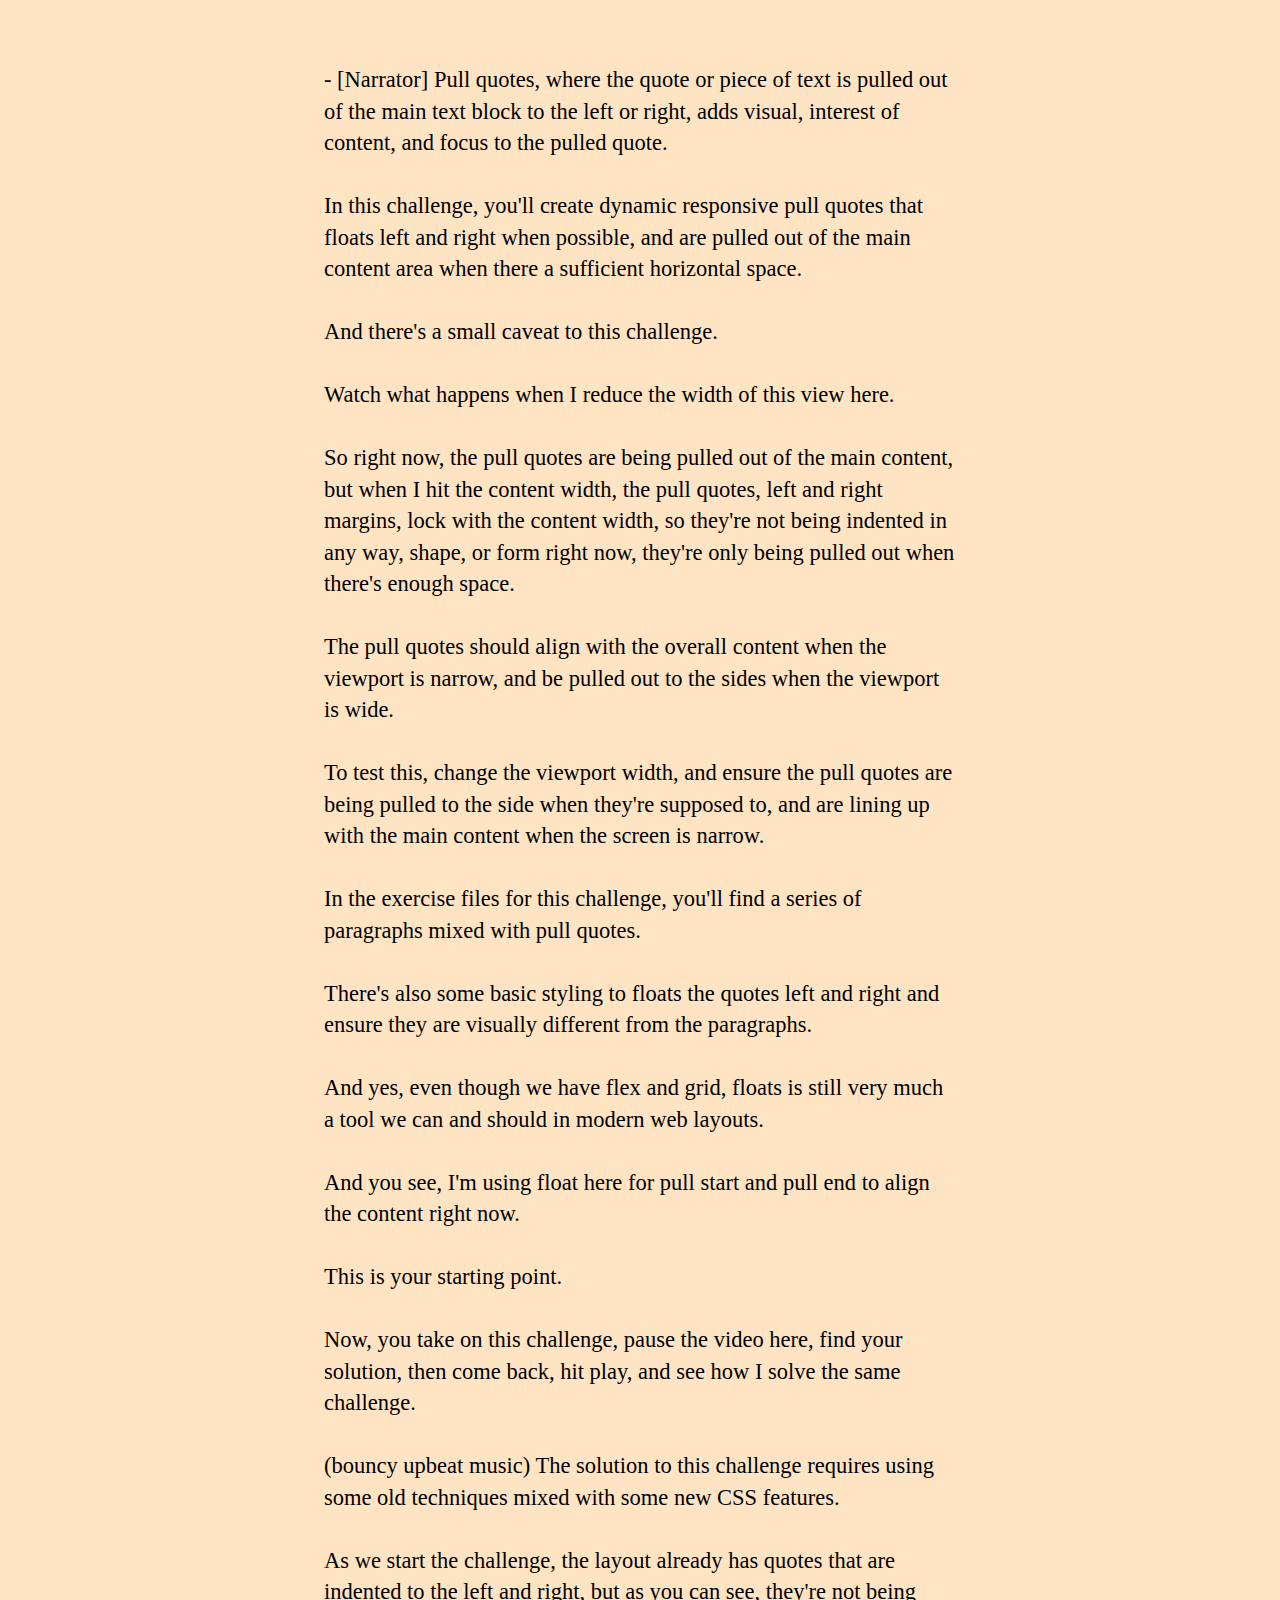
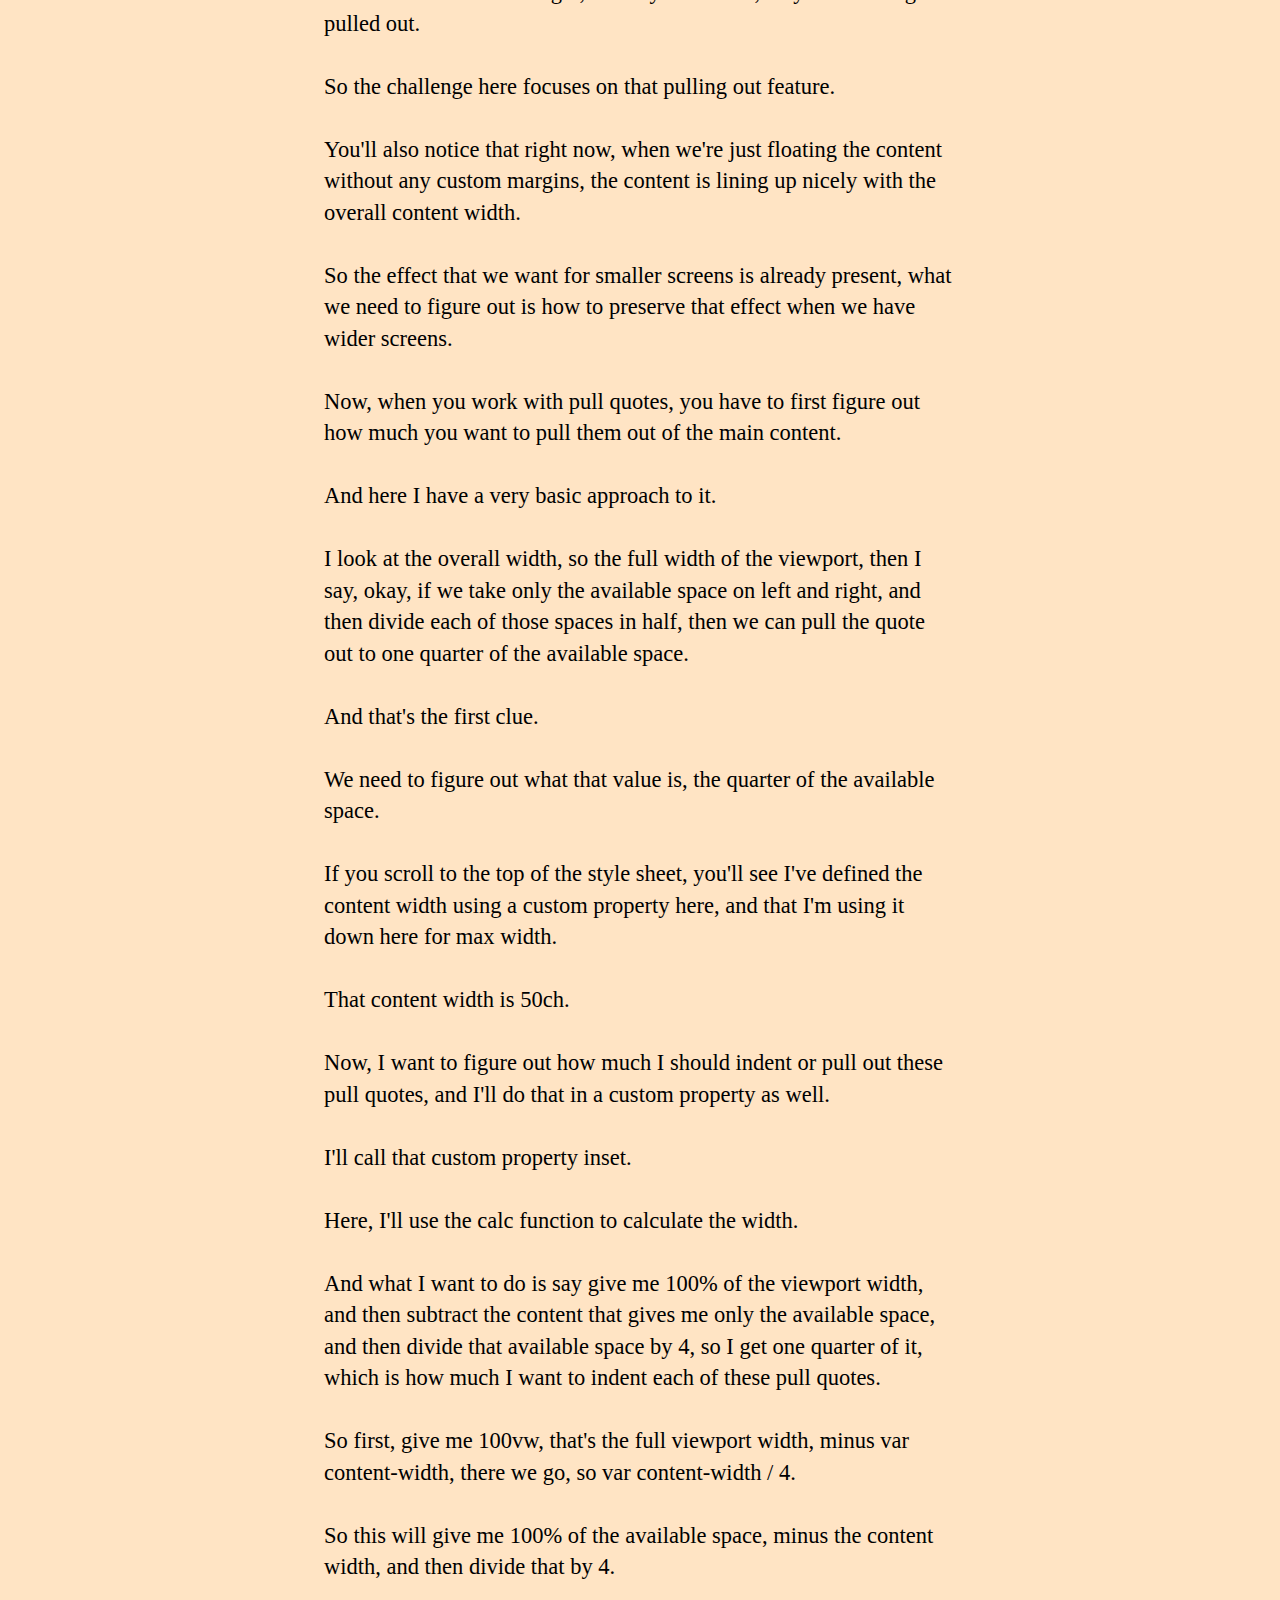
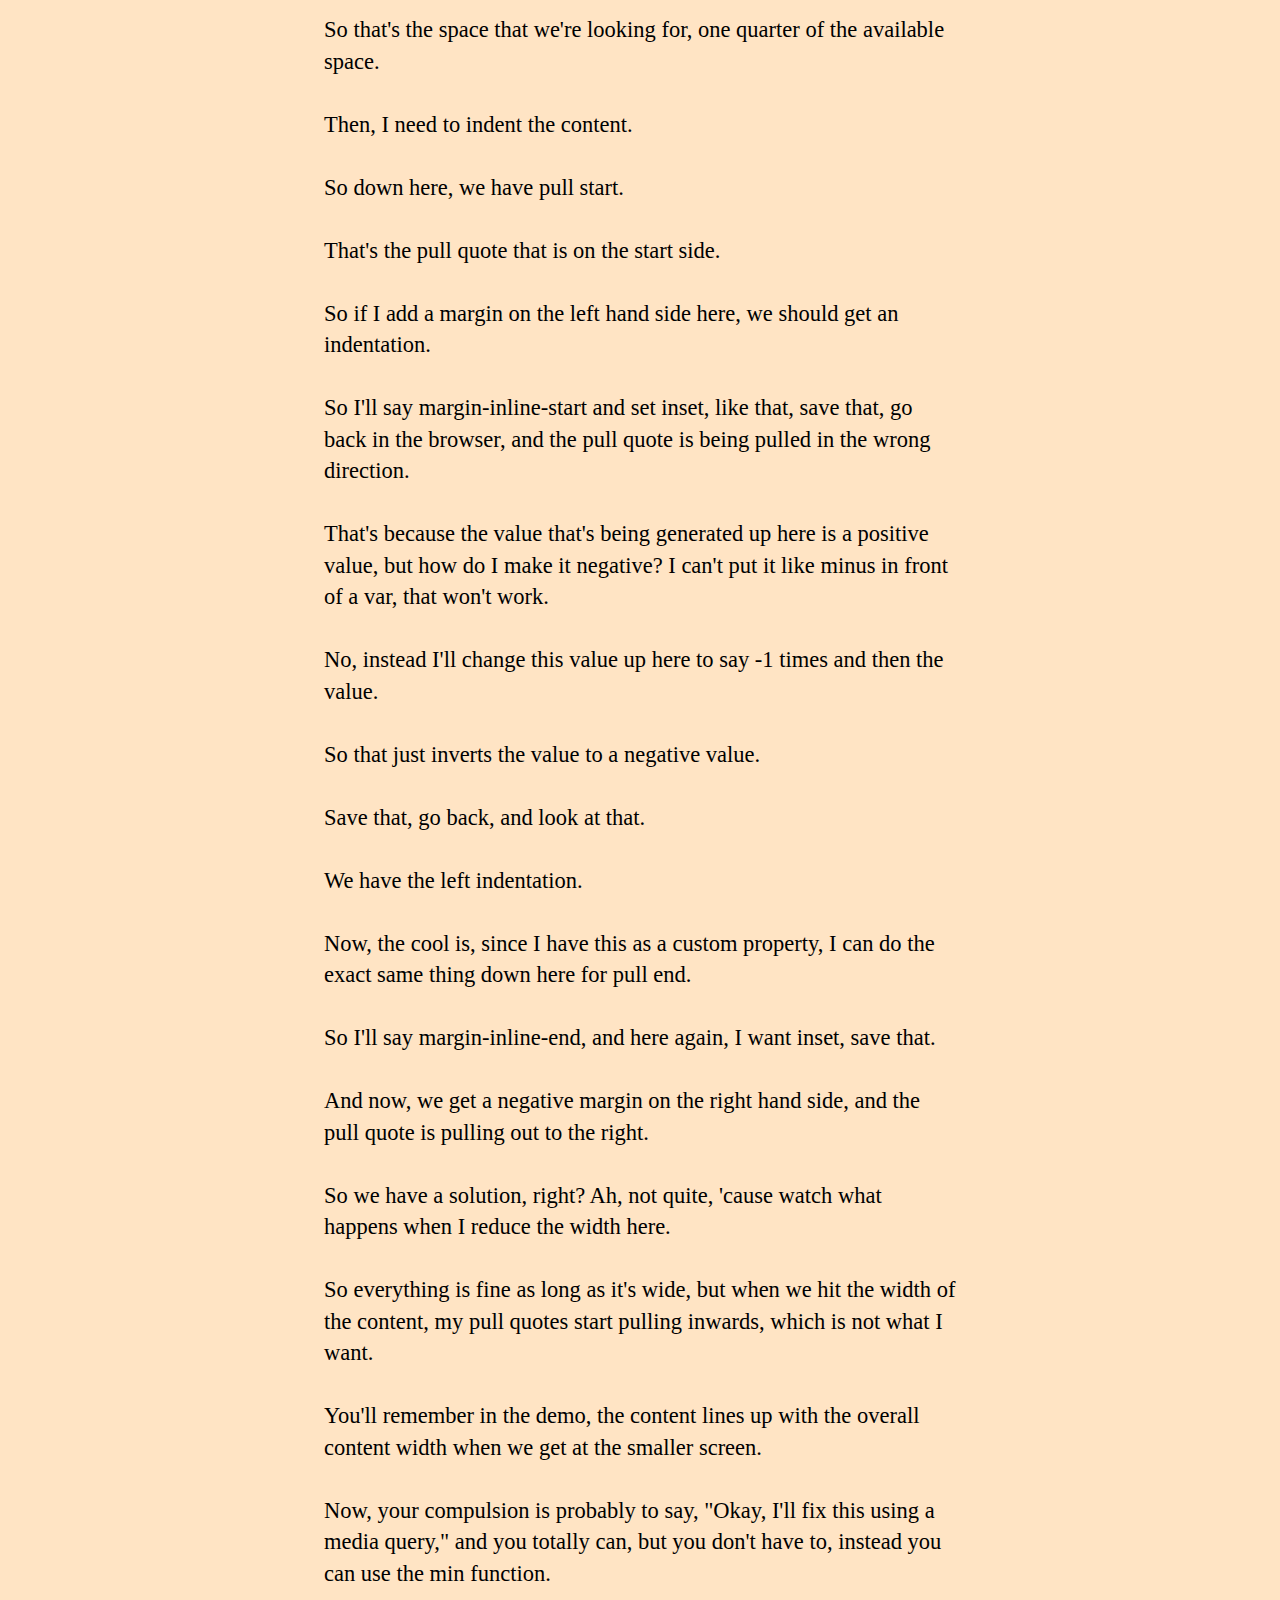
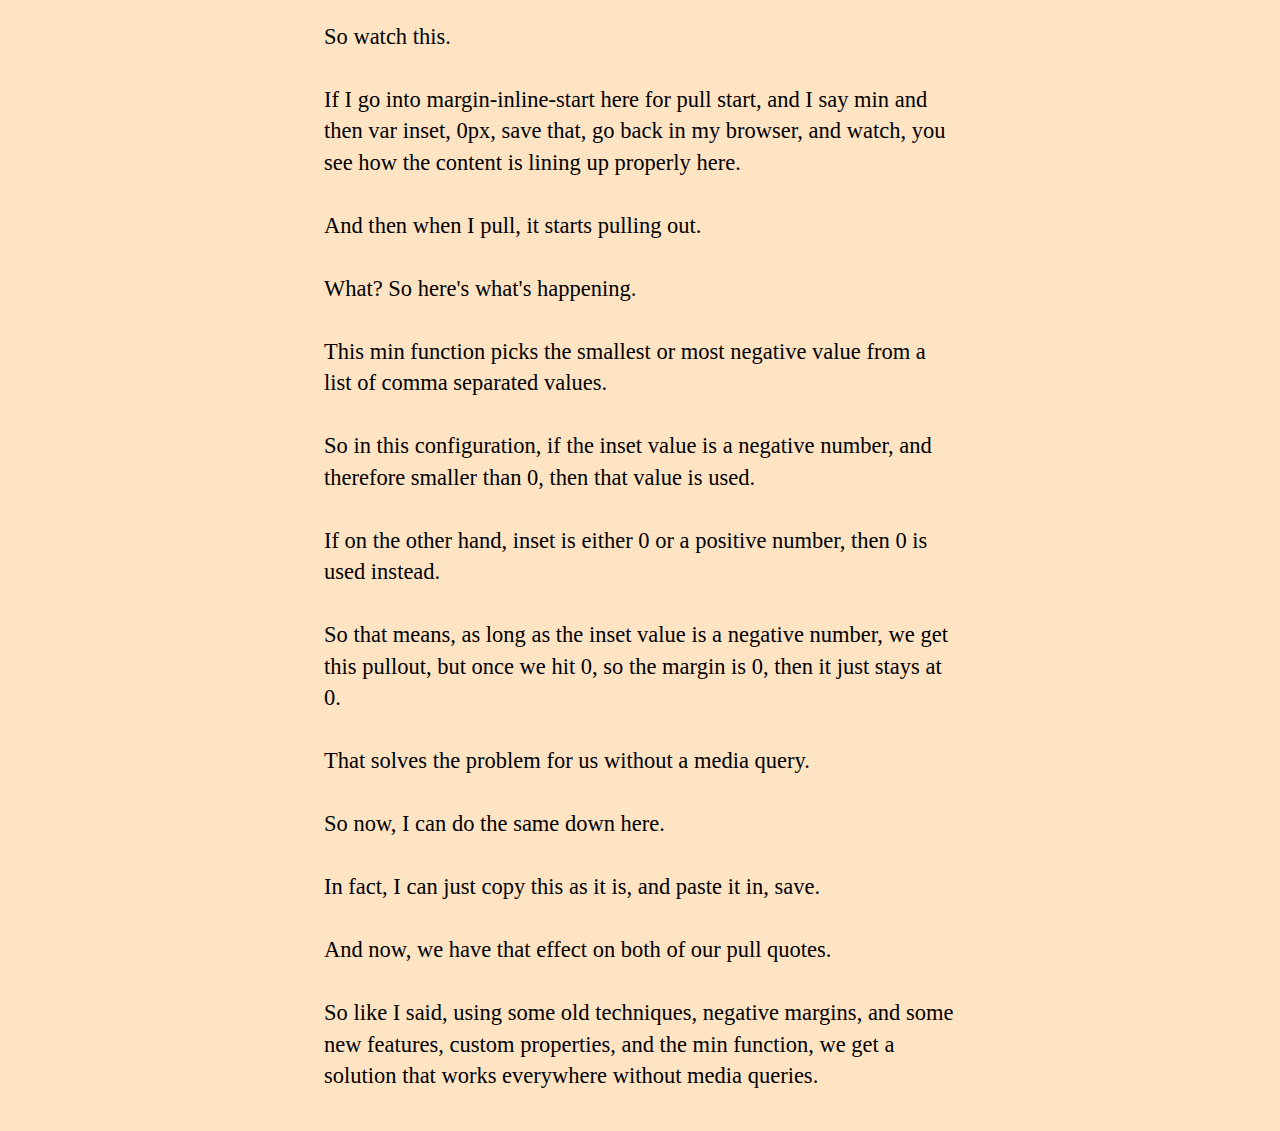
==== narrator.html @ 1b30d7eb "Pull quotes" ====
<!DOCTYPE html>
<html lang="en">

<head>
  <meta charset="UTF-8">
  <meta http-equiv="X-UA-Compatible" content="IE=edge">
  <meta name="viewport" content="width=device-width, initial-scale=1.0">
  <title>Narrator</title>
  <style type="text/css">
    html {
      font-size: 18px;
      background-color: bisque;
    }

    body {
      margin-top: 5%;
    }

    .main {
      max-width: 50%;
      margin: 0 auto;
    }

    .readable {
      font-size: 1.25rem;
      line-height: 1.75rem;
    }
  </style>
</head>

<body>
  <div class="main readable" id="narrator">
    - [Narrator] Pull quotes, where the quote or piece of text is pulled out of the main text block to the left or
    right,
    adds visual, interest of content, and focus to the pulled quote. In this challenge, you'll create dynamic responsive
    pull quotes that floats left and right when possible, and are pulled out of the main content area when there a
    sufficient horizontal space. And there's a small caveat to this challenge. Watch what happens when I reduce the
    width of
    this view here. So right now, the pull quotes are being pulled out of the main content, but when I hit the content
    width, the pull quotes, left and right margins, lock with the content width, so they're not being indented in any
    way,
    shape, or form right now, they're only being pulled out when there's enough space. The pull quotes should align with
    the
    overall content when the viewport is narrow, and be pulled out to the sides when the viewport is wide. To test this,
    change the viewport width, and ensure the pull quotes are being pulled to the side when they're supposed to, and are
    lining up with the main content when the screen is narrow. In the exercise files for this challenge, you'll find a
    series of paragraphs mixed with pull quotes. There's also some basic styling to floats the quotes left and right and
    ensure they are visually different from the paragraphs. And yes, even though we have flex and grid, floats is still
    very
    much a tool we can and should in modern web layouts. And you see, I'm using float here for pull start and pull end
    to
    align the content right now. This is your starting point. Now, you take on this challenge, pause the video here,
    find
    your solution, then come back, hit play, and see how I solve the same challenge. (bouncy upbeat music) The solution
    to
    this challenge requires using some old techniques mixed with some new CSS features. As we start the challenge, the
    layout already has quotes that are indented to the left and right, but as you can see, they're not being pulled out.
    So
    the challenge here focuses on that pulling out feature. You'll also notice that right now, when we're just floating
    the
    content without any custom margins, the content is lining up nicely with the overall content width. So the effect
    that
    we want for smaller screens is already present, what we need to figure out is how to preserve that effect when we
    have
    wider screens. Now, when you work with pull quotes, you have to first figure out how much you want to pull them out
    of
    the main content. And here I have a very basic approach to it. I look at the overall width, so the full width of the
    viewport, then I say, okay, if we take only the available space on left and right, and then divide each of those
    spaces
    in half, then we can pull the quote out to one quarter of the available space. And that's the first clue. We need to
    figure out what that value is, the quarter of the available space. If you scroll to the top of the style sheet,
    you'll
    see I've defined the content width using a custom property here, and that I'm using it down here for max width. That
    content width is 50ch. Now, I want to figure out how much I should indent or pull out these pull quotes, and I'll do
    that in a custom property as well. I'll call that custom property inset. Here, I'll use the calc function to
    calculate
    the width. And what I want to do is say give me 100% of the viewport width, and then subtract the content that gives
    me
    only the available space, and then divide that available space by 4, so I get one quarter of it, which is how much I
    want to indent each of these pull quotes. So first, give me 100vw, that's the full viewport width, minus var
    content-width, there we go, so var content-width / 4. So this will give me 100% of the available space, minus the
    content width, and then divide that by 4. So that's the space that we're looking for, one quarter of the available
    space. Then, I need to indent the content. So down here, we have pull start. That's the pull quote that is on the
    start
    side. So if I add a margin on the left hand side here, we should get an indentation. So I'll say margin-inline-start
    and
    set inset, like that, save that, go back in the browser, and the pull quote is being pulled in the wrong direction.
    That's because the value that's being generated up here is a positive value, but how do I make it negative? I can't
    put
    it like minus in front of a var, that won't work. No, instead I'll change this value up here to say -1 times and
    then
    the value. So that just inverts the value to a negative value. Save that, go back, and look at that. We have the
    left
    indentation. Now, the cool is, since I have this as a custom property, I can do the exact same thing down here for
    pull
    end. So I'll say margin-inline-end, and here again, I want inset, save that. And now, we get a negative margin on
    the
    right hand side, and the pull quote is pulling out to the right. So we have a solution, right? Ah, not quite, 'cause
    watch what happens when I reduce the width here. So everything is fine as long as it's wide, but when we hit the
    width
    of the content, my pull quotes start pulling inwards, which is not what I want. You'll remember in the demo, the
    content
    lines up with the overall content width when we get at the smaller screen. Now, your compulsion is probably to say,
    "Okay, I'll fix this using a media query," and you totally can, but you don't have to, instead you can use the min
    function. So watch this. If I go into margin-inline-start here for pull start, and I say min and then var inset,
    0px,
    save that, go back in my browser, and watch, you see how the content is lining up properly here. And then when I
    pull,
    it starts pulling out. What? So here's what's happening. This min function picks the smallest or most negative value
    from a list of comma separated values. So in this configuration, if the inset value is a negative number, and
    therefore
    smaller than 0, then that value is used. If on the other hand, inset is either 0 or a positive number, then 0 is
    used
    instead. So that means, as long as the inset value is a negative number, we get this pullout, but once we hit 0, so
    the
    margin is 0, then it just stays at 0. That solves the problem for us without a media query. So now, I can do the
    same
    down here. In fact, I can just copy this as it is, and paste it in, save. And now, we have that effect on both of
    our
    pull quotes. So like I said, using some old techniques, negative margins, and some new features, custom properties,
    and
    the min function, we get a solution that works everywhere without media queries.
  </div>

  <script type="text/javascript">
    window.addEventListener('load', function () {
      const fullStopRegex = /\./g;
      const narrator = document.getElementById('narrator');
      narrator.innerHTML = narrator.innerHTML.replace(fullStopRegex, '.<br /><br />');
    });

  </script>
</body>

</html>
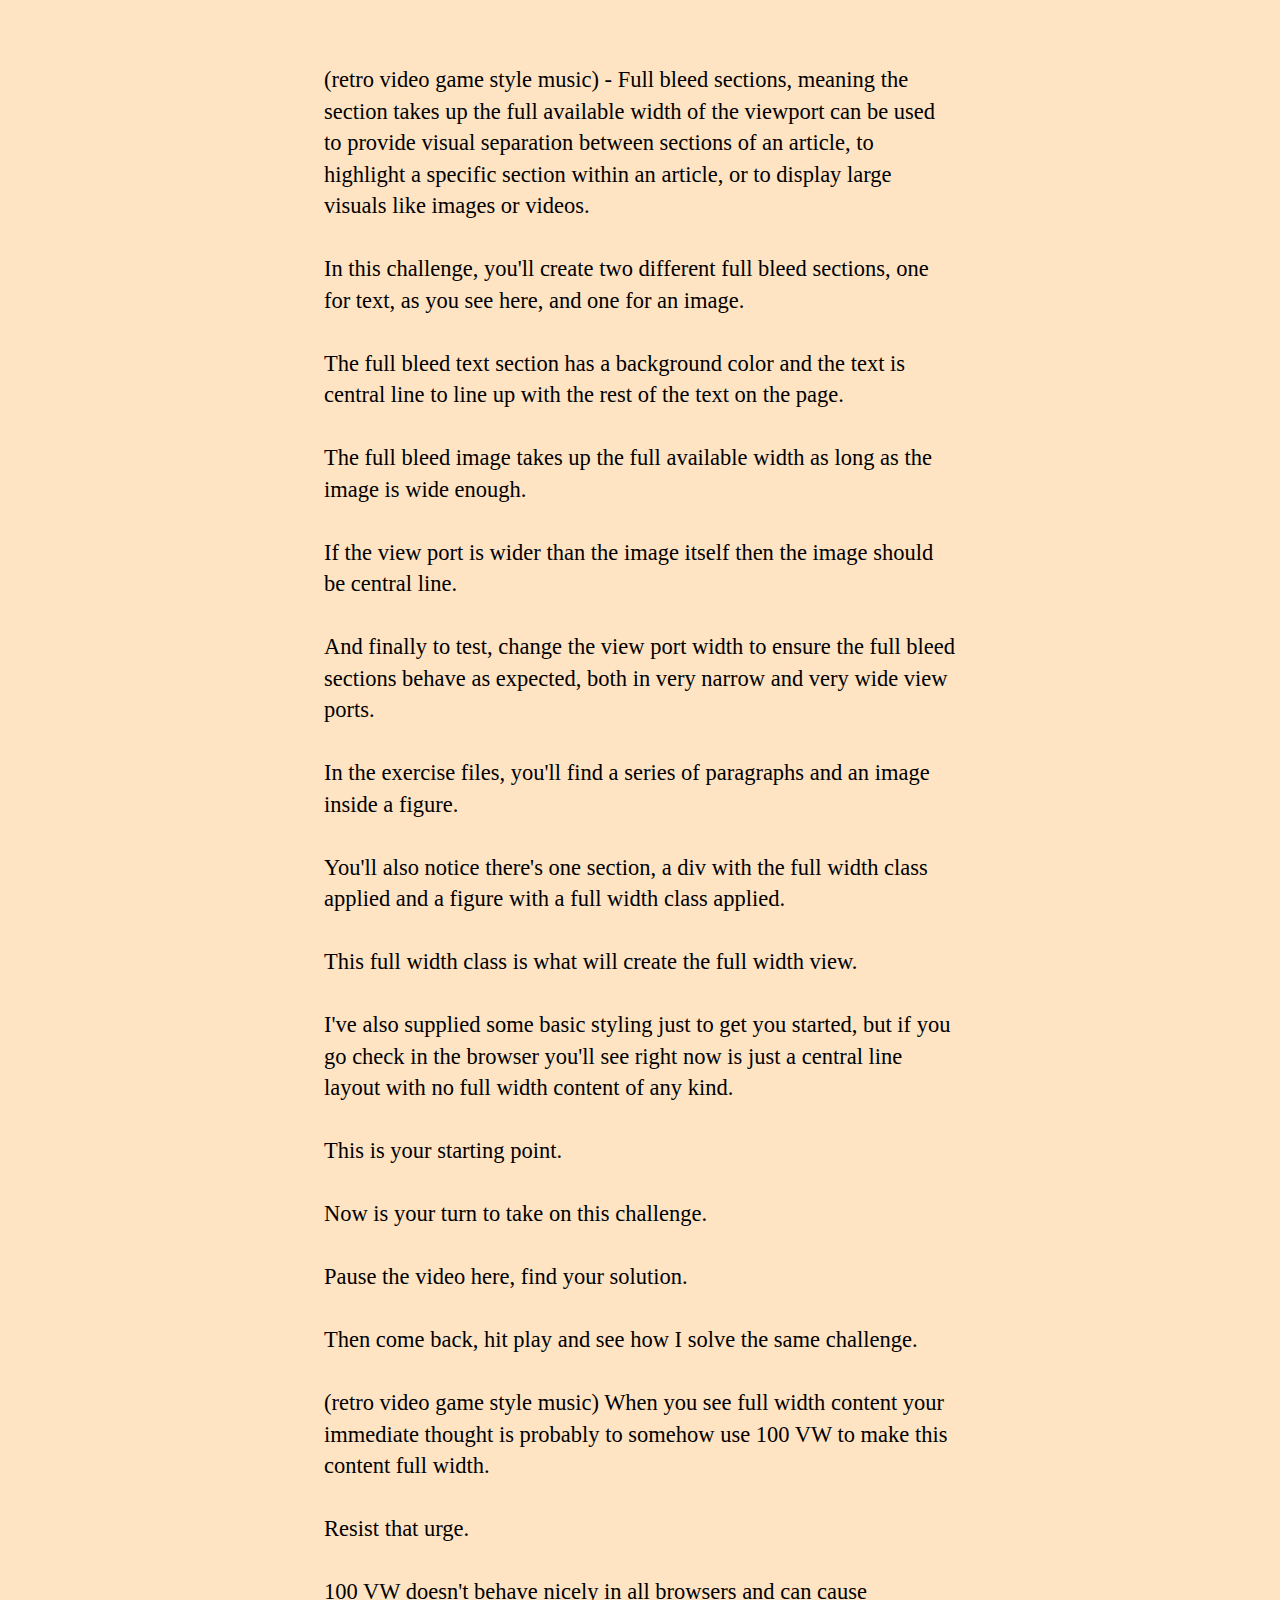
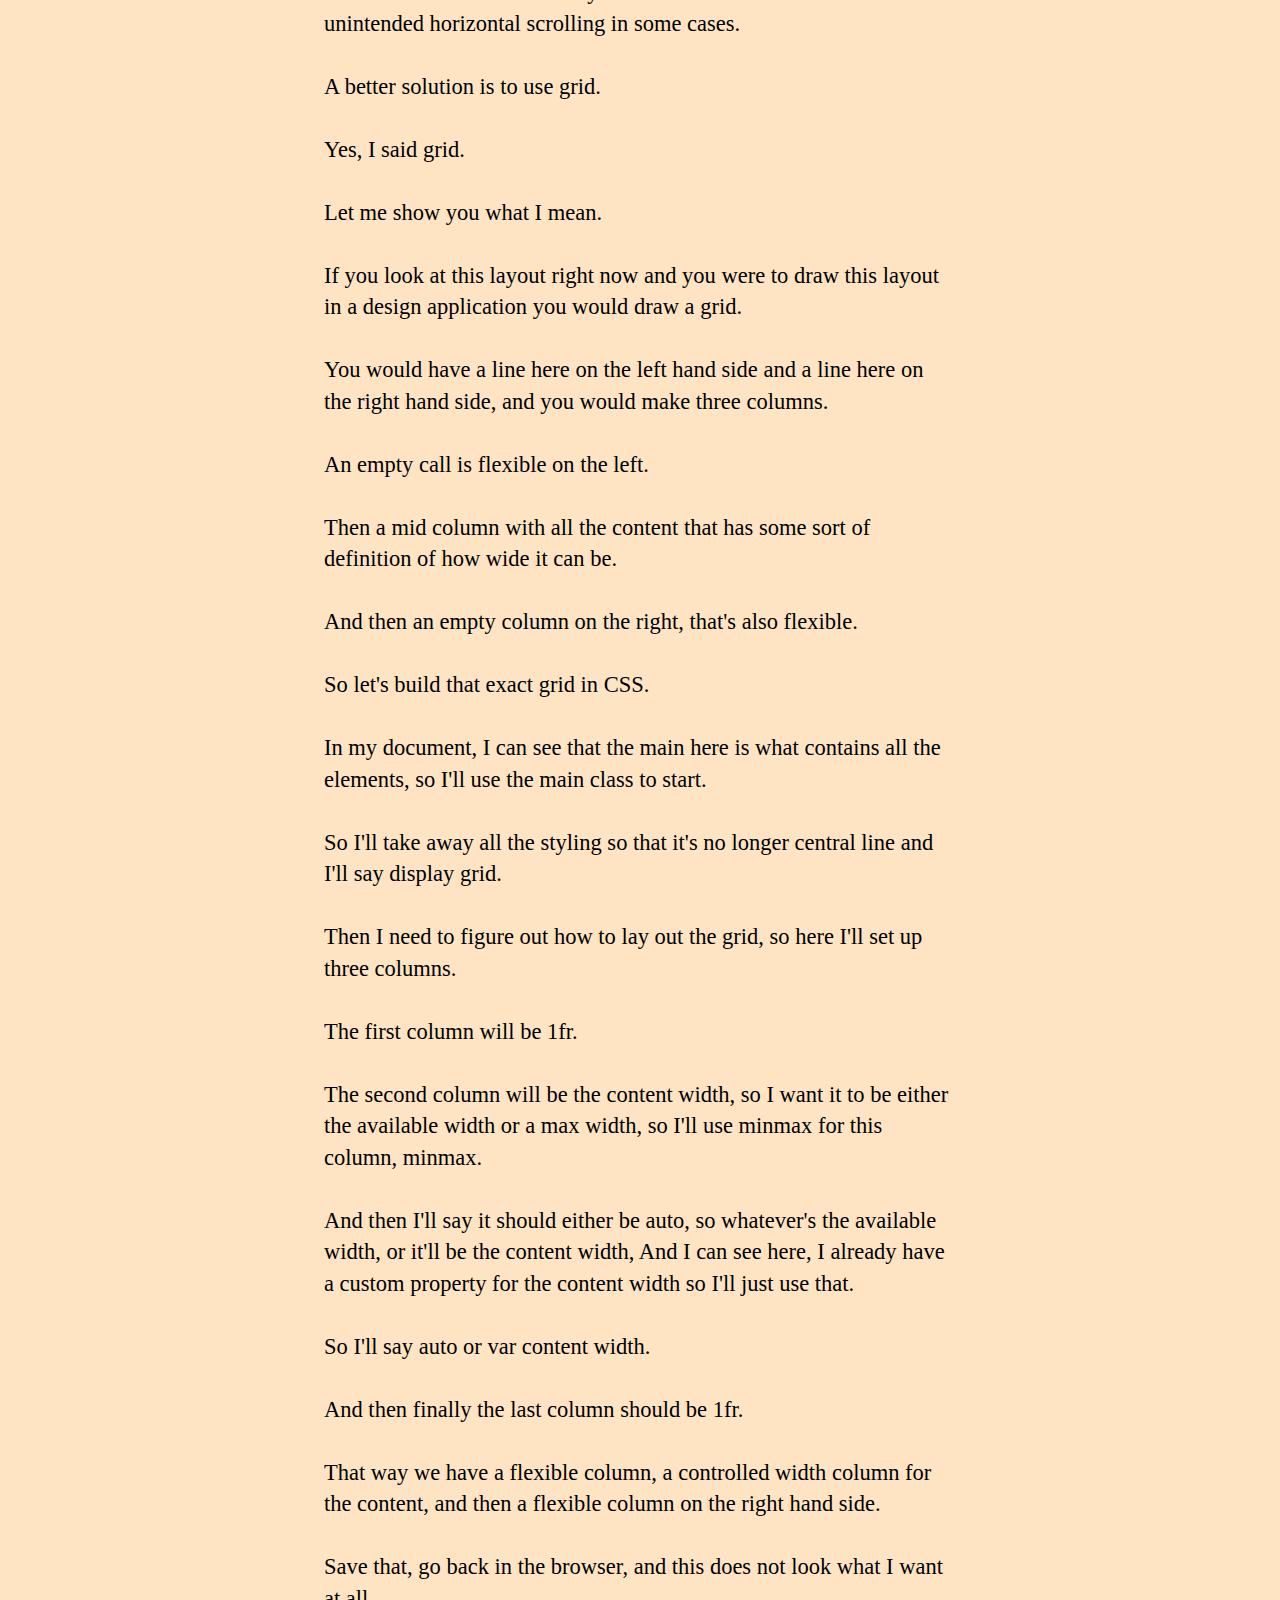
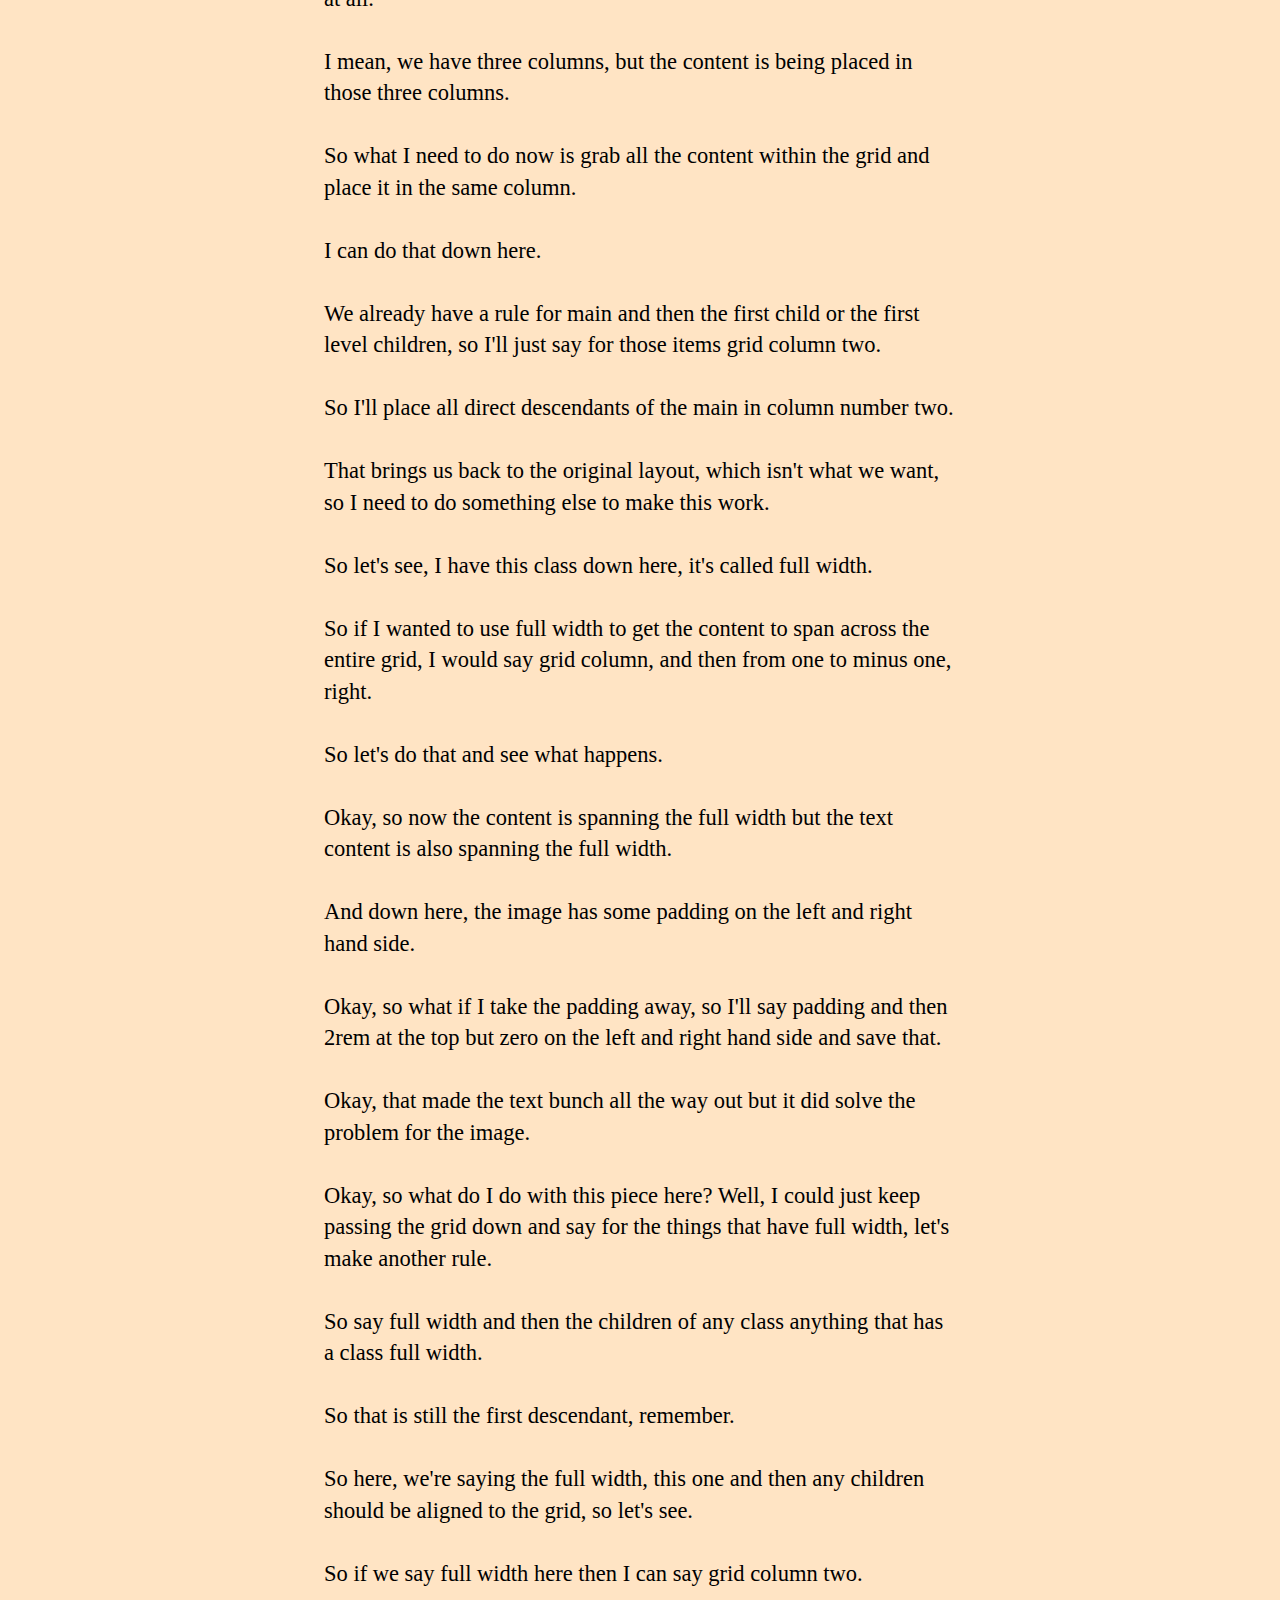
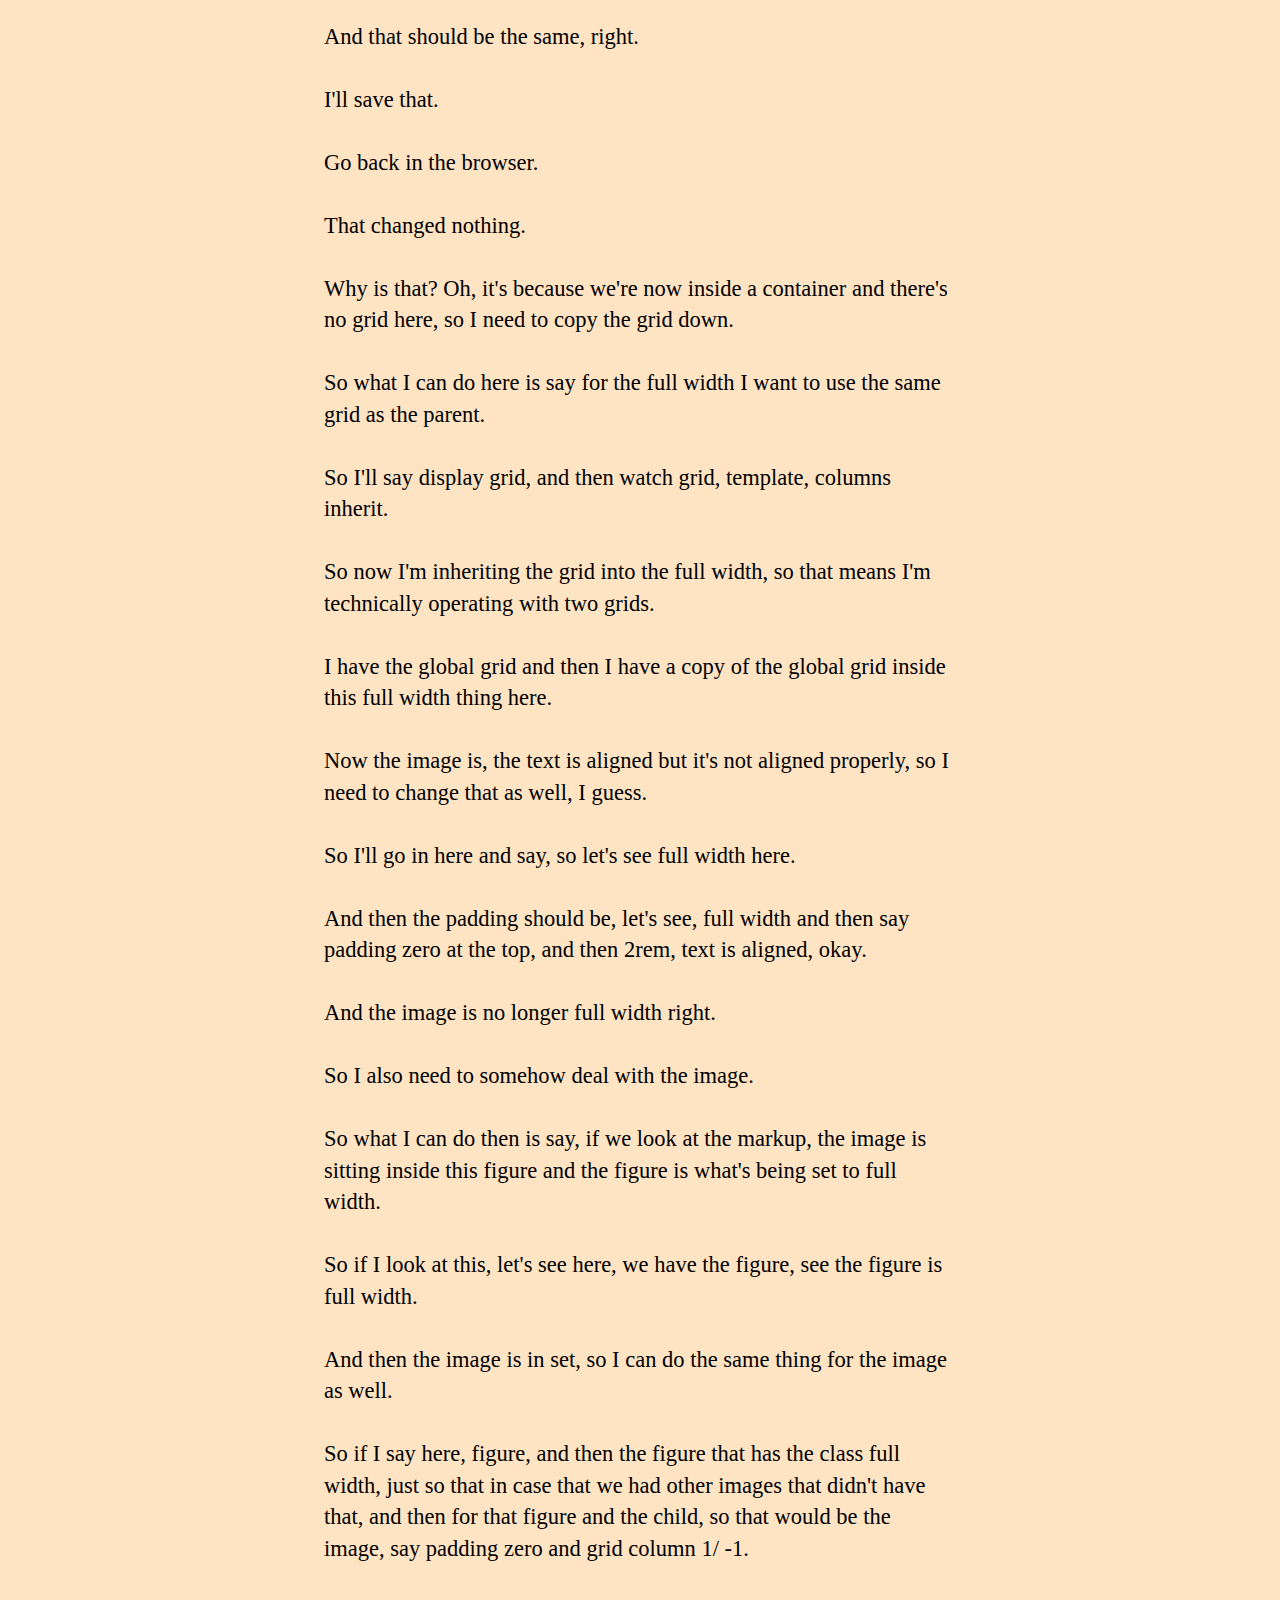
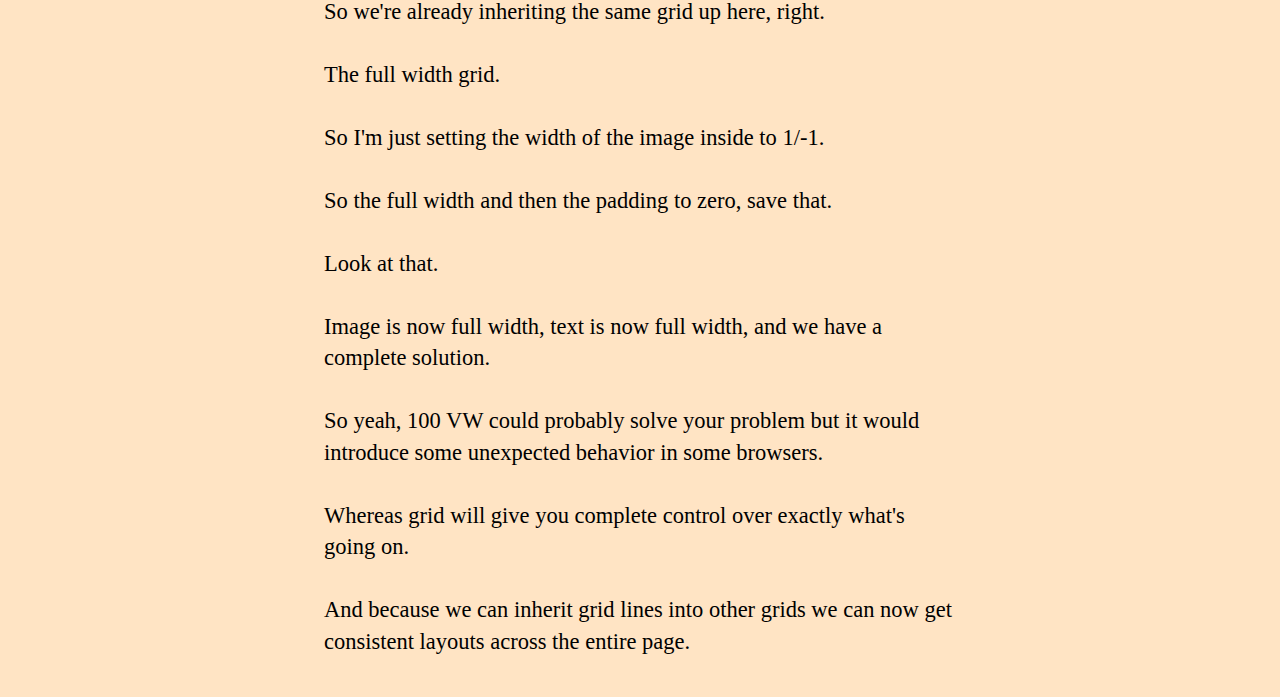
==== commit dc872d26: "Full-bleed sections" ====
--- a/narrator.html
+++ b/narrator.html
@@ -30,96 +30,110 @@
 
 <body>
   <div class="main readable" id="narrator">
-    - [Narrator] Pull quotes, where the quote or piece of text is pulled out of the main text block to the left or
-    right,
-    adds visual, interest of content, and focus to the pulled quote. In this challenge, you'll create dynamic responsive
-    pull quotes that floats left and right when possible, and are pulled out of the main content area when there a
-    sufficient horizontal space. And there's a small caveat to this challenge. Watch what happens when I reduce the
-    width of
-    this view here. So right now, the pull quotes are being pulled out of the main content, but when I hit the content
-    width, the pull quotes, left and right margins, lock with the content width, so they're not being indented in any
-    way,
-    shape, or form right now, they're only being pulled out when there's enough space. The pull quotes should align with
+    (retro video game style music) - Full bleed sections, meaning the section takes up the full available width of the
+    viewport can be used to provide visual separation between sections of an article, to highlight a specific section
+    within
+    an article, or to display large visuals like images or videos. In this challenge, you'll create two different full
+    bleed
+    sections, one for text, as you see here, and one for an image. The full bleed text section has a background color
+    and
+    the text is central line to line up with the rest of the text on the page. The full bleed image takes up the full
+    available width as long as the image is wide enough. If the view port is wider than the image itself then the image
+    should be central line. And finally to test, change the view port width to ensure the full bleed sections behave as
+    expected, both in very narrow and very wide view ports. In the exercise files, you'll find a series of paragraphs
+    and an
+    image inside a figure. You'll also notice there's one section, a div with the full width class applied and a figure
+    with
+    a full width class applied. This full width class is what will create the full width view. I've also supplied some
+    basic
+    styling just to get you started, but if you go check in the browser you'll see right now is just a central line
+    layout
+    with no full width content of any kind. This is your starting point. Now is your turn to take on this challenge.
+    Pause
+    the video here, find your solution. Then come back, hit play and see how I solve the same challenge. (retro video
+    game
+    style music) When you see full width content your immediate thought is probably to somehow use 100 VW to make this
+    content full width. Resist that urge. 100 VW doesn't behave nicely in all browsers and can cause unintended
+    horizontal
+    scrolling in some cases. A better solution is to use grid. Yes, I said grid. Let me show you what I mean. If you
+    look at
+    this layout right now and you were to draw this layout in a design application you would draw a grid. You would have
+    a
+    line here on the left hand side and a line here on the right hand side, and you would make three columns. An empty
+    call
+    is flexible on the left. Then a mid column with all the content that has some sort of definition of how wide it can
+    be.
+    And then an empty column on the right, that's also flexible. So let's build that exact grid in CSS. In my document,
+    I
+    can see that the main here is what contains all the elements, so I'll use the main class to start. So I'll take away
+    all
+    the styling so that it's no longer central line and I'll say display grid. Then I need to figure out how to lay out
     the
-    overall content when the viewport is narrow, and be pulled out to the sides when the viewport is wide. To test this,
-    change the viewport width, and ensure the pull quotes are being pulled to the side when they're supposed to, and are
-    lining up with the main content when the screen is narrow. In the exercise files for this challenge, you'll find a
-    series of paragraphs mixed with pull quotes. There's also some basic styling to floats the quotes left and right and
-    ensure they are visually different from the paragraphs. And yes, even though we have flex and grid, floats is still
-    very
-    much a tool we can and should in modern web layouts. And you see, I'm using float here for pull start and pull end
-    to
-    align the content right now. This is your starting point. Now, you take on this challenge, pause the video here,
-    find
-    your solution, then come back, hit play, and see how I solve the same challenge. (bouncy upbeat music) The solution
-    to
-    this challenge requires using some old techniques mixed with some new CSS features. As we start the challenge, the
-    layout already has quotes that are indented to the left and right, but as you can see, they're not being pulled out.
+    grid, so here I'll set up three columns. The first column will be 1fr. The second column will be the content width,
+    so I
+    want it to be either the available width or a max width, so I'll use minmax for this column, minmax. And then I'll
+    say
+    it should either be auto, so whatever's the available width, or it'll be the content width, And I can see here, I
+    already have a custom property for the content width so I'll just use that. So I'll say auto or var content width.
+    And
+    then finally the last column should be 1fr. That way we have a flexible column, a controlled width column for the
+    content, and then a flexible column on the right hand side. Save that, go back in the browser, and this does not
+    look
+    what I want at all. I mean, we have three columns, but the content is being placed in those three columns. So what I
+    need to do now is grab all the content within the grid and place it in the same column. I can do that down here. We
+    already have a rule for main and then the first child or the first level children, so I'll just say for those items
+    grid
+    column two. So I'll place all direct descendants of the main in column number two. That brings us back to the
+    original
+    layout, which isn't what we want, so I need to do something else to make this work. So let's see, I have this class
+    down
+    here, it's called full width. So if I wanted to use full width to get the content to span across the entire grid, I
+    would say grid column, and then from one to minus one, right. So let's do that and see what happens. Okay, so now
+    the
+    content is spanning the full width but the text content is also spanning the full width. And down here, the image
+    has
+    some padding on the left and right hand side. Okay, so what if I take the padding away, so I'll say padding and then
+    2rem at the top but zero on the left and right hand side and save that. Okay, that made the text bunch all the way
+    out
+    but it did solve the problem for the image. Okay, so what do I do with this piece here? Well, I could just keep
+    passing
+    the grid down and say for the things that have full width, let's make another rule. So say full width and then the
+    children of any class anything that has a class full width. So that is still the first descendant, remember. So
+    here,
+    we're saying the full width, this one and then any children should be aligned to the grid, so let's see. So if we
+    say
+    full width here then I can say grid column two. And that should be the same, right. I'll save that. Go back in the
+    browser. That changed nothing. Why is that? Oh, it's because we're now inside a container and there's no grid here,
+    so I
+    need to copy the grid down. So what I can do here is say for the full width I want to use the same grid as the
+    parent.
+    So I'll say display grid, and then watch grid, template, columns inherit. So now I'm inheriting the grid into the
+    full
+    width, so that means I'm technically operating with two grids. I have the global grid and then I have a copy of the
+    global grid inside this full width thing here. Now the image is, the text is aligned but it's not aligned properly,
+    so I
+    need to change that as well, I guess. So I'll go in here and say, so let's see full width here. And then the padding
+    should be, let's see, full width and then say padding zero at the top, and then 2rem, text is aligned, okay. And the
+    image is no longer full width right. So I also need to somehow deal with the image. So what I can do then is say, if
+    we
+    look at the markup, the image is sitting inside this figure and the figure is what's being set to full width. So if
+    I
+    look at this, let's see here, we have the figure, see the figure is full width. And then the image is in set, so I
+    can
+    do the same thing for the image as well. So if I say here, figure, and then the figure that has the class full
+    width,
+    just so that in case that we had other images that didn't have that, and then for that figure and the child, so that
+    would be the image, say padding zero and grid column 1/ -1. So we're already inheriting the same grid up here,
+    right.
+    The full width grid. So I'm just setting the width of the image inside to 1/-1. So the full width and then the
+    padding
+    to zero, save that. Look at that. Image is now full width, text is now full width, and we have a complete solution.
     So
-    the challenge here focuses on that pulling out feature. You'll also notice that right now, when we're just floating
-    the
-    content without any custom margins, the content is lining up nicely with the overall content width. So the effect
-    that
-    we want for smaller screens is already present, what we need to figure out is how to preserve that effect when we
-    have
-    wider screens. Now, when you work with pull quotes, you have to first figure out how much you want to pull them out
-    of
-    the main content. And here I have a very basic approach to it. I look at the overall width, so the full width of the
-    viewport, then I say, okay, if we take only the available space on left and right, and then divide each of those
-    spaces
-    in half, then we can pull the quote out to one quarter of the available space. And that's the first clue. We need to
-    figure out what that value is, the quarter of the available space. If you scroll to the top of the style sheet,
-    you'll
-    see I've defined the content width using a custom property here, and that I'm using it down here for max width. That
-    content width is 50ch. Now, I want to figure out how much I should indent or pull out these pull quotes, and I'll do
-    that in a custom property as well. I'll call that custom property inset. Here, I'll use the calc function to
-    calculate
-    the width. And what I want to do is say give me 100% of the viewport width, and then subtract the content that gives
-    me
-    only the available space, and then divide that available space by 4, so I get one quarter of it, which is how much I
-    want to indent each of these pull quotes. So first, give me 100vw, that's the full viewport width, minus var
-    content-width, there we go, so var content-width / 4. So this will give me 100% of the available space, minus the
-    content width, and then divide that by 4. So that's the space that we're looking for, one quarter of the available
-    space. Then, I need to indent the content. So down here, we have pull start. That's the pull quote that is on the
-    start
-    side. So if I add a margin on the left hand side here, we should get an indentation. So I'll say margin-inline-start
-    and
-    set inset, like that, save that, go back in the browser, and the pull quote is being pulled in the wrong direction.
-    That's because the value that's being generated up here is a positive value, but how do I make it negative? I can't
-    put
-    it like minus in front of a var, that won't work. No, instead I'll change this value up here to say -1 times and
-    then
-    the value. So that just inverts the value to a negative value. Save that, go back, and look at that. We have the
-    left
-    indentation. Now, the cool is, since I have this as a custom property, I can do the exact same thing down here for
-    pull
-    end. So I'll say margin-inline-end, and here again, I want inset, save that. And now, we get a negative margin on
-    the
-    right hand side, and the pull quote is pulling out to the right. So we have a solution, right? Ah, not quite, 'cause
-    watch what happens when I reduce the width here. So everything is fine as long as it's wide, but when we hit the
-    width
-    of the content, my pull quotes start pulling inwards, which is not what I want. You'll remember in the demo, the
-    content
-    lines up with the overall content width when we get at the smaller screen. Now, your compulsion is probably to say,
-    "Okay, I'll fix this using a media query," and you totally can, but you don't have to, instead you can use the min
-    function. So watch this. If I go into margin-inline-start here for pull start, and I say min and then var inset,
-    0px,
-    save that, go back in my browser, and watch, you see how the content is lining up properly here. And then when I
-    pull,
-    it starts pulling out. What? So here's what's happening. This min function picks the smallest or most negative value
-    from a list of comma separated values. So in this configuration, if the inset value is a negative number, and
-    therefore
-    smaller than 0, then that value is used. If on the other hand, inset is either 0 or a positive number, then 0 is
-    used
-    instead. So that means, as long as the inset value is a negative number, we get this pullout, but once we hit 0, so
-    the
-    margin is 0, then it just stays at 0. That solves the problem for us without a media query. So now, I can do the
-    same
-    down here. In fact, I can just copy this as it is, and paste it in, save. And now, we have that effect on both of
-    our
-    pull quotes. So like I said, using some old techniques, negative margins, and some new features, custom properties,
-    and
-    the min function, we get a solution that works everywhere without media queries.
+    yeah, 100 VW could probably solve your problem but it would introduce some unexpected behavior in some browsers.
+    Whereas
+    grid will give you complete control over exactly what's going on. And because we can inherit grid lines into other
+    grids
+    we can now get consistent layouts across the entire page.
   </div>
 
   <script type="text/javascript">
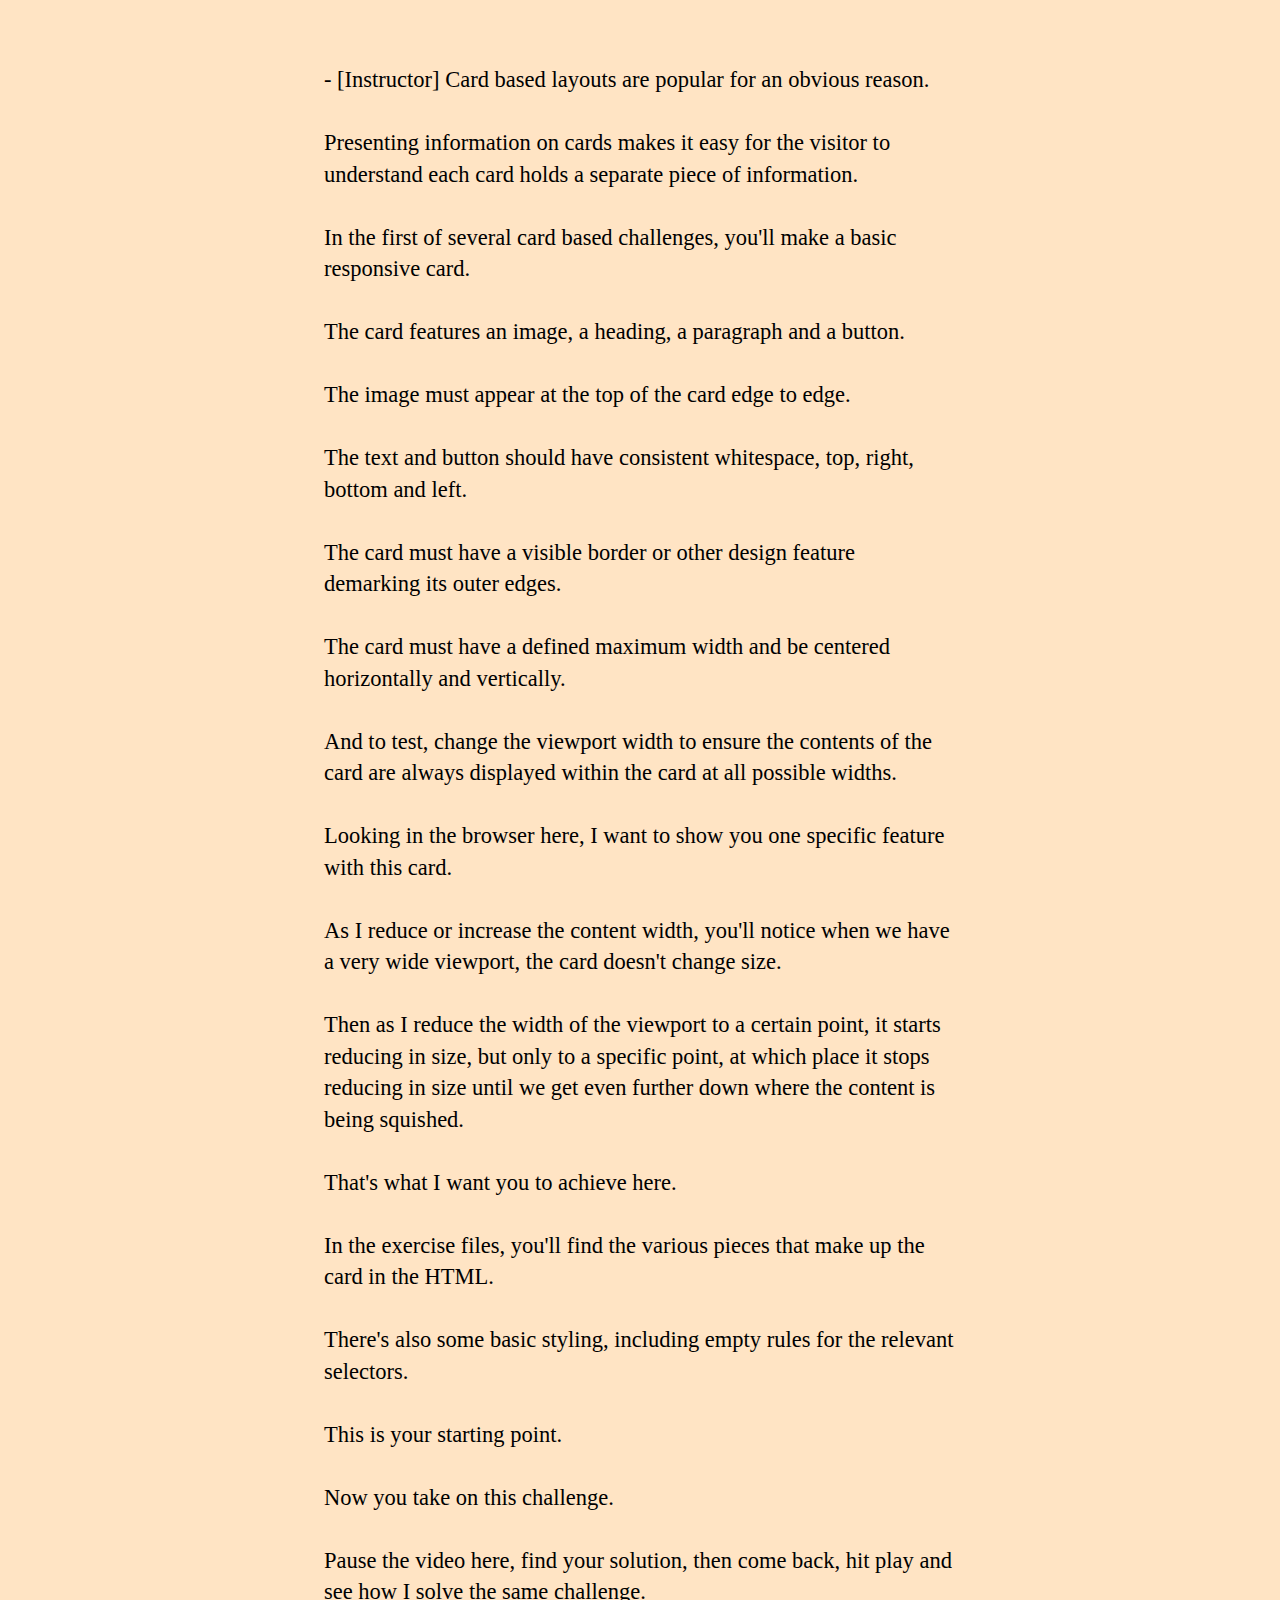
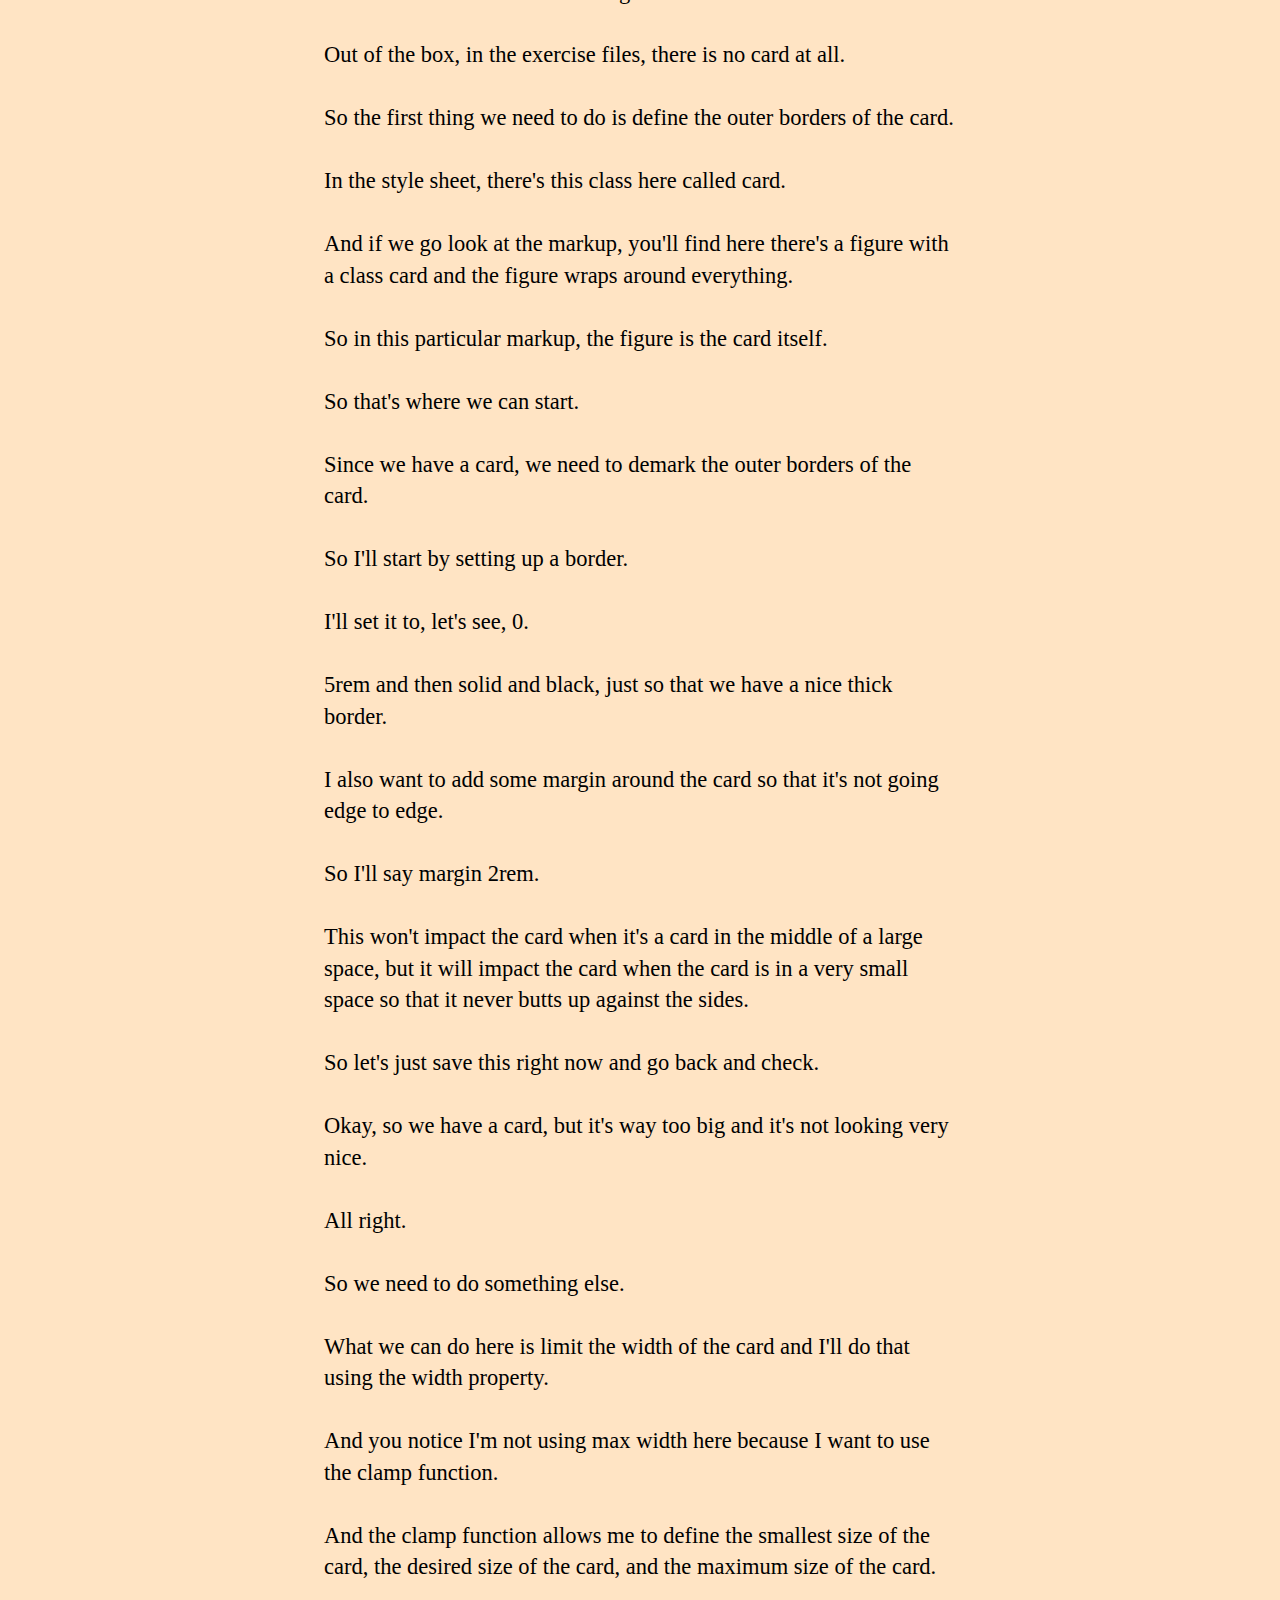
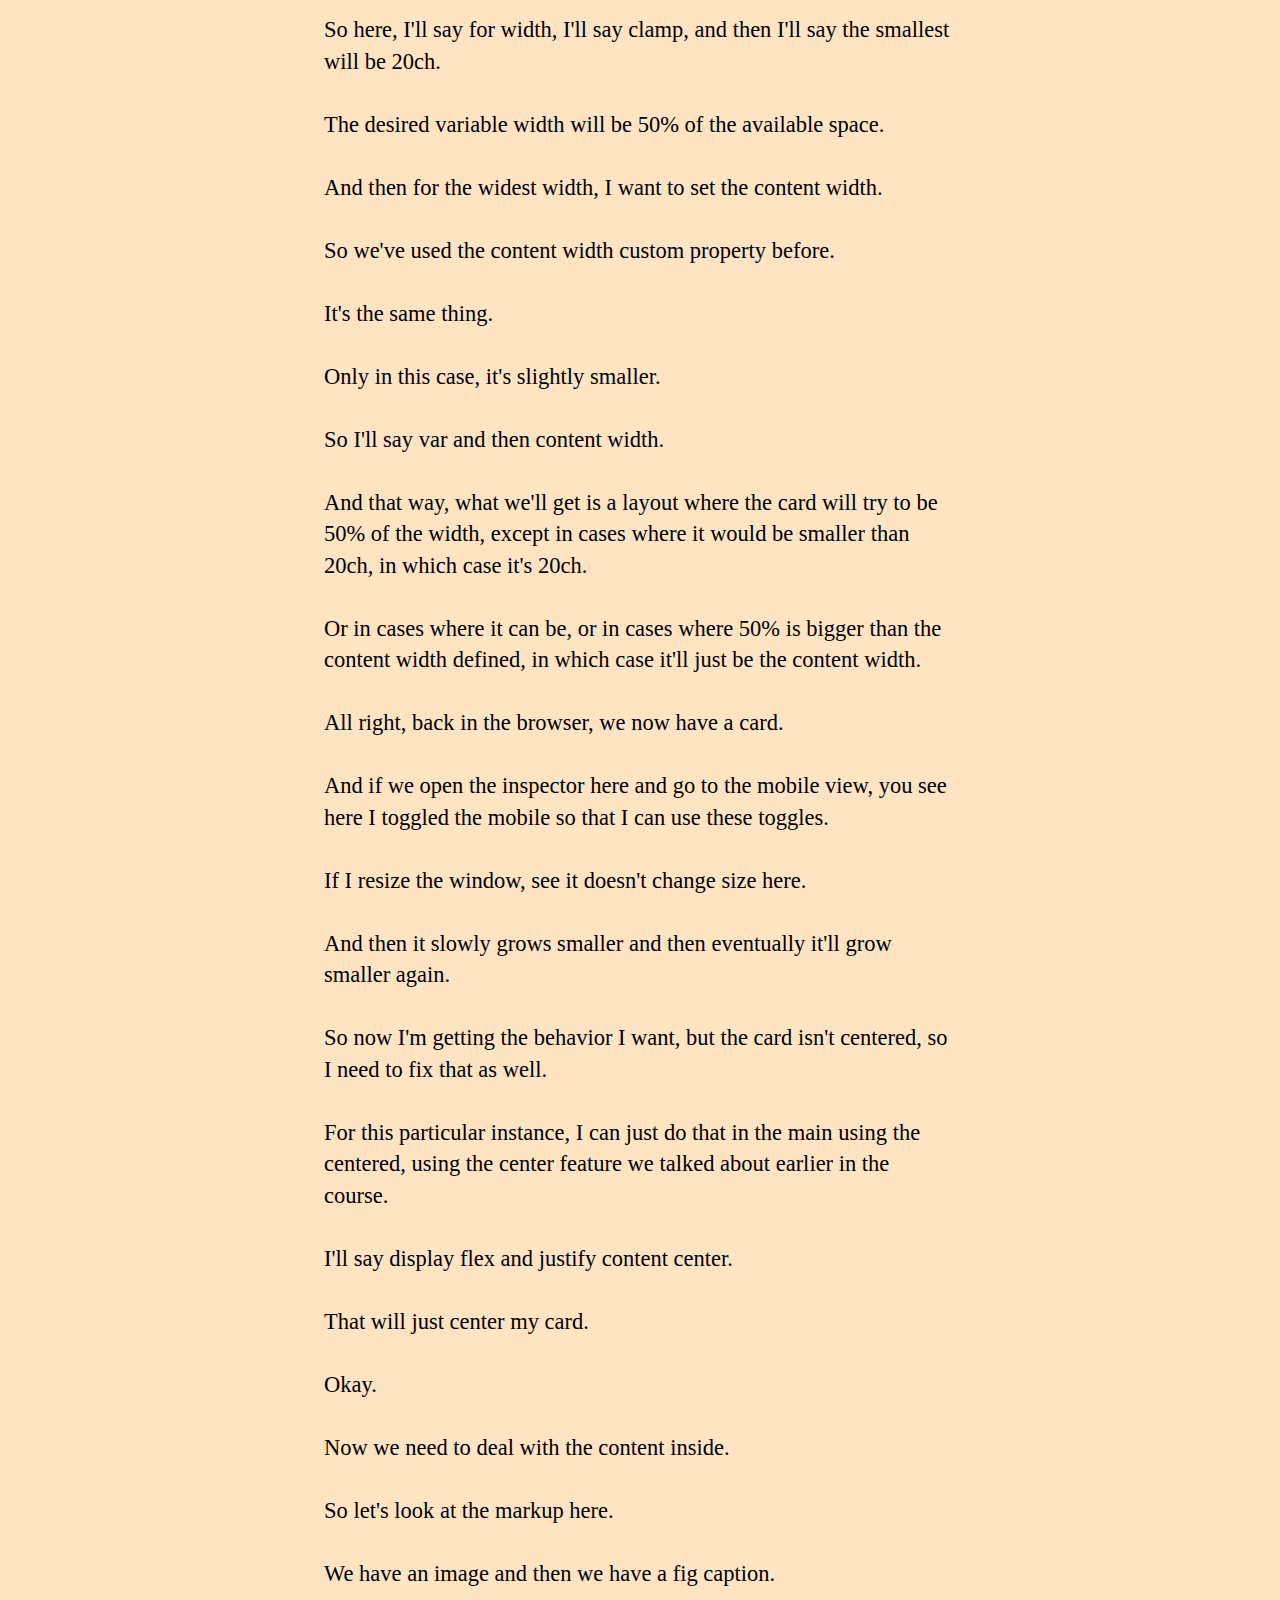
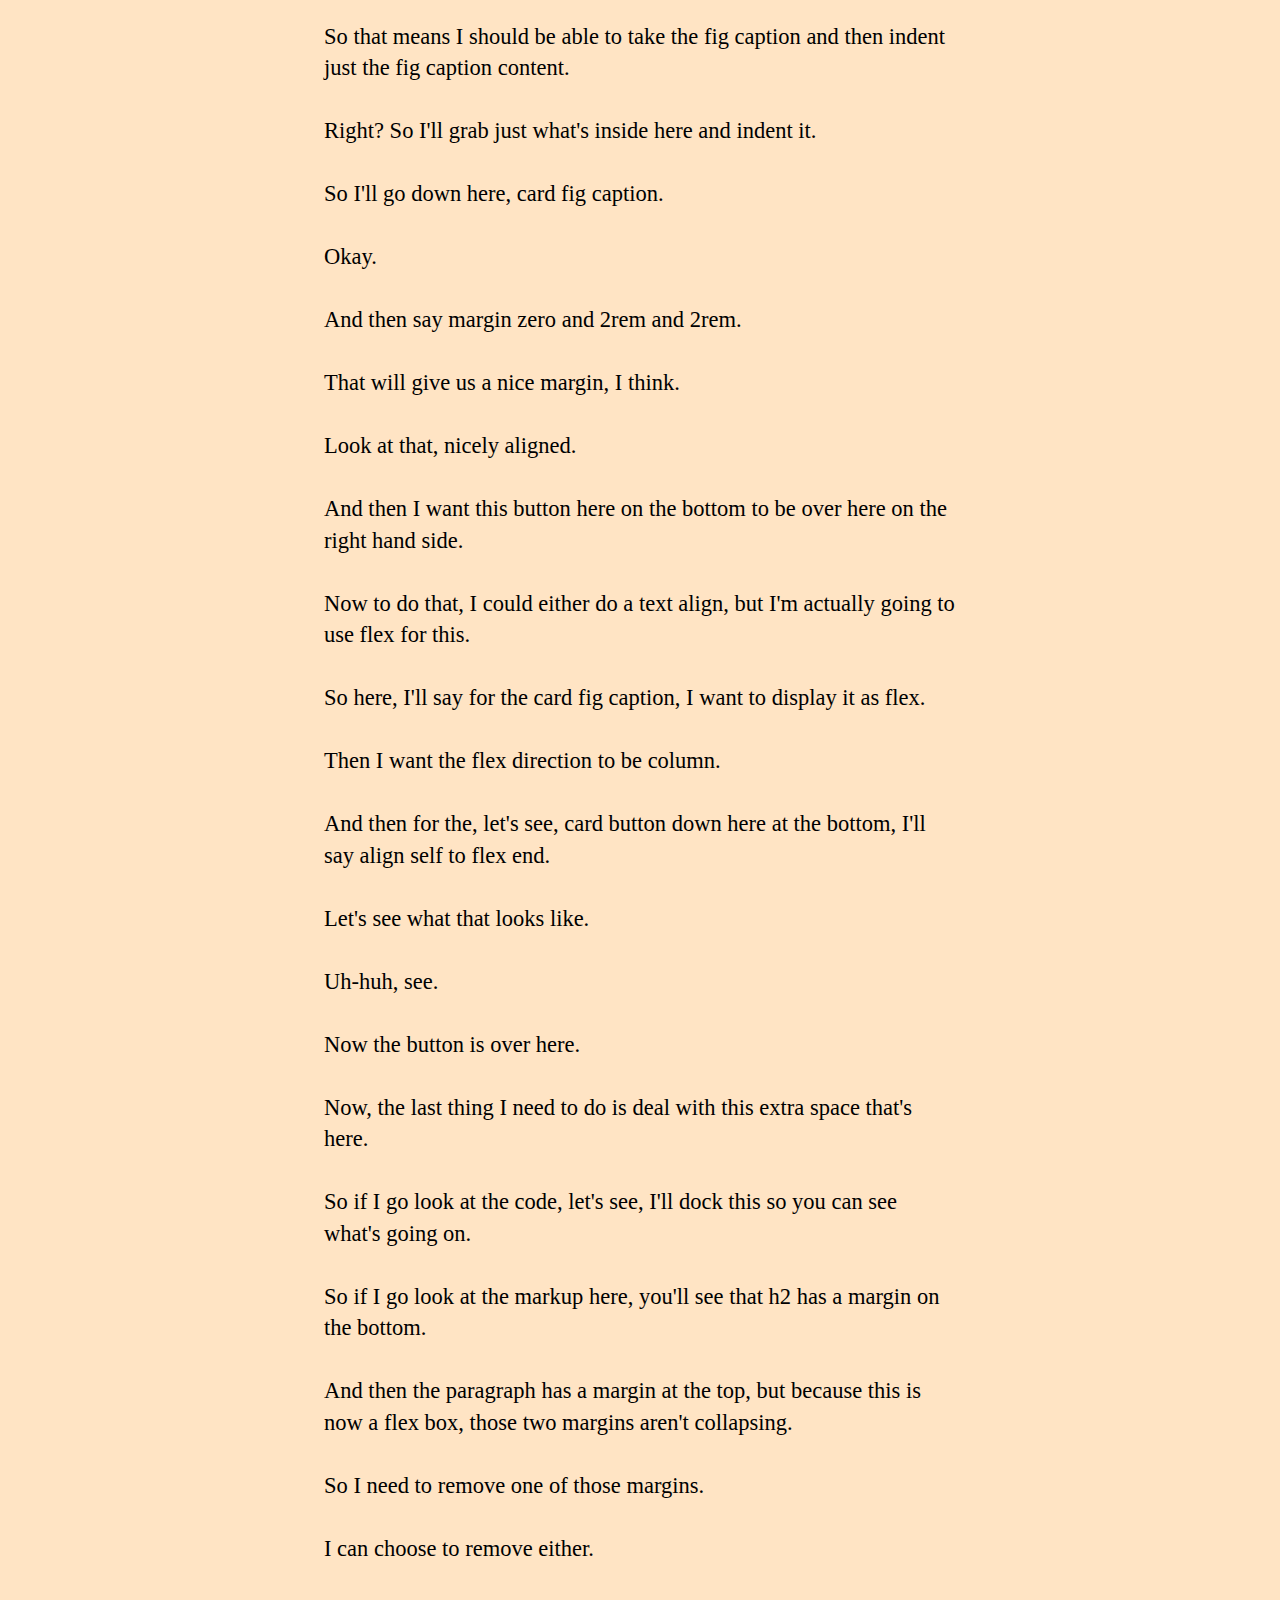
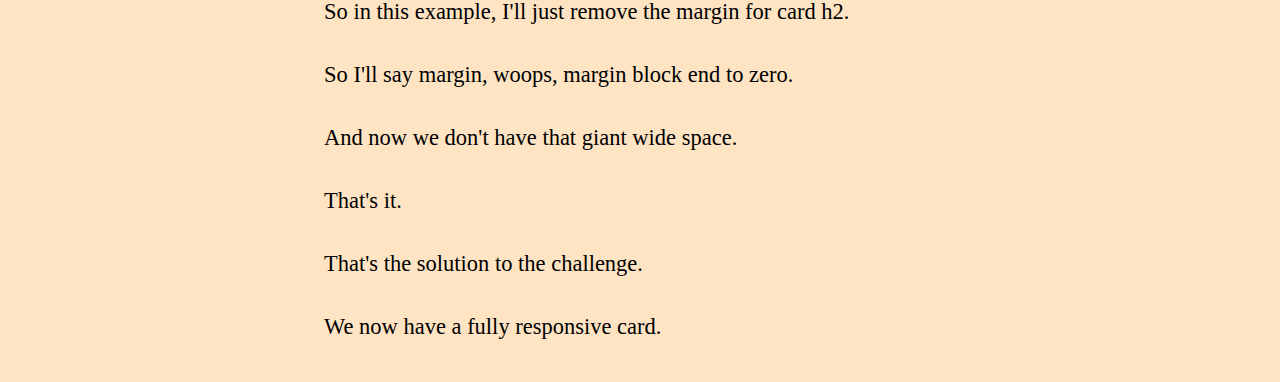
==== commit abf20154: "Responsive card" ====
--- a/narrator.html
+++ b/narrator.html
@@ -30,110 +30,95 @@
 
 <body>
   <div class="main readable" id="narrator">
-    (retro video game style music) - Full bleed sections, meaning the section takes up the full available width of the
-    viewport can be used to provide visual separation between sections of an article, to highlight a specific section
-    within
-    an article, or to display large visuals like images or videos. In this challenge, you'll create two different full
-    bleed
-    sections, one for text, as you see here, and one for an image. The full bleed text section has a background color
+    - [Instructor] Card based layouts are popular for an obvious reason. Presenting information on cards makes it easy
+    for
+    the visitor to understand each card holds a separate piece of information. In the first of several card based
+    challenges, you'll make a basic responsive card. The card features an image, a heading, a paragraph and a button.
+    The
+    image must appear at the top of the card edge to edge. The text and button should have consistent whitespace, top,
+    right, bottom and left. The card must have a visible border or other design feature demarking its outer edges. The
+    card
+    must have a defined maximum width and be centered horizontally and vertically. And to test, change the viewport
+    width to
+    ensure the contents of the card are always displayed within the card at all possible widths. Looking in the browser
+    here, I want to show you one specific feature with this card. As I reduce or increase the content width, you'll
+    notice
+    when we have a very wide viewport, the card doesn't change size. Then as I reduce the width of the viewport to a
+    certain
+    point, it starts reducing in size, but only to a specific point, at which place it stops reducing in size until we
+    get
+    even further down where the content is being squished. That's what I want you to achieve here. In the exercise
+    files,
+    you'll find the various pieces that make up the card in the HTML. There's also some basic styling, including empty
+    rules
+    for the relevant selectors. This is your starting point. Now you take on this challenge. Pause the video here, find
+    your
+    solution, then come back, hit play and see how I solve the same challenge. Out of the box, in the exercise files,
+    there
+    is no card at all. So the first thing we need to do is define the outer borders of the card. In the style sheet,
+    there's
+    this class here called card. And if we go look at the markup, you'll find here there's a figure with a class card
     and
-    the text is central line to line up with the rest of the text on the page. The full bleed image takes up the full
-    available width as long as the image is wide enough. If the view port is wider than the image itself then the image
-    should be central line. And finally to test, change the view port width to ensure the full bleed sections behave as
-    expected, both in very narrow and very wide view ports. In the exercise files, you'll find a series of paragraphs
-    and an
-    image inside a figure. You'll also notice there's one section, a div with the full width class applied and a figure
+    the figure wraps around everything. So in this particular markup, the figure is the card itself. So that's where we
+    can
+    start. Since we have a card, we need to demark the outer borders of the card. So I'll start by setting up a border.
+    I'll
+    set it to, let's see, 0.5rem and then solid and black, just so that we have a nice thick border. I also want to add
+    some
+    margin around the card so that it's not going edge to edge. So I'll say margin 2rem. This won't impact the card when
+    it's a card in the middle of a large space, but it will impact the card when the card is in a very small space so
+    that
+    it never butts up against the sides. So let's just save this right now and go back and check. Okay, so we have a
+    card,
+    but it's way too big and it's not looking very nice. All right. So we need to do something else. What we can do here
+    is
+    limit the width of the card and I'll do that using the width property. And you notice I'm not using max width here
+    because I want to use the clamp function. And the clamp function allows me to define the smallest size of the card,
+    the
+    desired size of the card, and the maximum size of the card. So here, I'll say for width, I'll say clamp, and then
+    I'll
+    say the smallest will be 20ch. The desired variable width will be 50% of the available space. And then for the
+    widest
+    width, I want to set the content width. So we've used the content width custom property before. It's the same thing.
+    Only in this case, it's slightly smaller. So I'll say var and then content width. And that way, what we'll get is a
+    layout where the card will try to be 50% of the width, except in cases where it would be smaller than 20ch, in which
+    case it's 20ch. Or in cases where it can be, or in cases where 50% is bigger than the content width defined, in
+    which
+    case it'll just be the content width. All right, back in the browser, we now have a card. And if we open the
+    inspector
+    here and go to the mobile view, you see here I toggled the mobile so that I can use these toggles. If I resize the
+    window, see it doesn't change size here. And then it slowly grows smaller and then eventually it'll grow smaller
+    again.
+    So now I'm getting the behavior I want, but the card isn't centered, so I need to fix that as well. For this
+    particular
+    instance, I can just do that in the main using the centered, using the center feature we talked about earlier in the
+    course. I'll say display flex and justify content center. That will just center my card. Okay. Now we need to deal
     with
-    a full width class applied. This full width class is what will create the full width view. I've also supplied some
-    basic
-    styling just to get you started, but if you go check in the browser you'll see right now is just a central line
-    layout
-    with no full width content of any kind. This is your starting point. Now is your turn to take on this challenge.
-    Pause
-    the video here, find your solution. Then come back, hit play and see how I solve the same challenge. (retro video
-    game
-    style music) When you see full width content your immediate thought is probably to somehow use 100 VW to make this
-    content full width. Resist that urge. 100 VW doesn't behave nicely in all browsers and can cause unintended
-    horizontal
-    scrolling in some cases. A better solution is to use grid. Yes, I said grid. Let me show you what I mean. If you
-    look at
-    this layout right now and you were to draw this layout in a design application you would draw a grid. You would have
-    a
-    line here on the left hand side and a line here on the right hand side, and you would make three columns. An empty
-    call
-    is flexible on the left. Then a mid column with all the content that has some sort of definition of how wide it can
-    be.
-    And then an empty column on the right, that's also flexible. So let's build that exact grid in CSS. In my document,
+    the content inside. So let's look at the markup here. We have an image and then we have a fig caption. So that means
     I
-    can see that the main here is what contains all the elements, so I'll use the main class to start. So I'll take away
-    all
-    the styling so that it's no longer central line and I'll say display grid. Then I need to figure out how to lay out
+    should be able to take the fig caption and then indent just the fig caption content. Right? So I'll grab just what's
+    inside here and indent it. So I'll go down here, card fig caption. Okay. And then say margin zero and 2rem and 2rem.
+    That will give us a nice margin, I think. Look at that, nicely aligned. And then I want this button here on the
+    bottom
+    to be over here on the right hand side. Now to do that, I could either do a text align, but I'm actually going to
+    use
+    flex for this. So here, I'll say for the card fig caption, I want to display it as flex. Then I want the flex
+    direction
+    to be column. And then for the, let's see, card button down here at the bottom, I'll say align self to flex end.
+    Let's
+    see what that looks like. Uh-huh, see. Now the button is over here. Now, the last thing I need to do is deal with
+    this
+    extra space that's here. So if I go look at the code, let's see, I'll dock this so you can see what's going on. So
+    if I
+    go look at the markup here, you'll see that h2 has a margin on the bottom. And then the paragraph has a margin at
     the
-    grid, so here I'll set up three columns. The first column will be 1fr. The second column will be the content width,
-    so I
-    want it to be either the available width or a max width, so I'll use minmax for this column, minmax. And then I'll
-    say
-    it should either be auto, so whatever's the available width, or it'll be the content width, And I can see here, I
-    already have a custom property for the content width so I'll just use that. So I'll say auto or var content width.
-    And
-    then finally the last column should be 1fr. That way we have a flexible column, a controlled width column for the
-    content, and then a flexible column on the right hand side. Save that, go back in the browser, and this does not
-    look
-    what I want at all. I mean, we have three columns, but the content is being placed in those three columns. So what I
-    need to do now is grab all the content within the grid and place it in the same column. I can do that down here. We
-    already have a rule for main and then the first child or the first level children, so I'll just say for those items
-    grid
-    column two. So I'll place all direct descendants of the main in column number two. That brings us back to the
-    original
-    layout, which isn't what we want, so I need to do something else to make this work. So let's see, I have this class
-    down
-    here, it's called full width. So if I wanted to use full width to get the content to span across the entire grid, I
-    would say grid column, and then from one to minus one, right. So let's do that and see what happens. Okay, so now
-    the
-    content is spanning the full width but the text content is also spanning the full width. And down here, the image
-    has
-    some padding on the left and right hand side. Okay, so what if I take the padding away, so I'll say padding and then
-    2rem at the top but zero on the left and right hand side and save that. Okay, that made the text bunch all the way
-    out
-    but it did solve the problem for the image. Okay, so what do I do with this piece here? Well, I could just keep
-    passing
-    the grid down and say for the things that have full width, let's make another rule. So say full width and then the
-    children of any class anything that has a class full width. So that is still the first descendant, remember. So
-    here,
-    we're saying the full width, this one and then any children should be aligned to the grid, so let's see. So if we
-    say
-    full width here then I can say grid column two. And that should be the same, right. I'll save that. Go back in the
-    browser. That changed nothing. Why is that? Oh, it's because we're now inside a container and there's no grid here,
-    so I
-    need to copy the grid down. So what I can do here is say for the full width I want to use the same grid as the
-    parent.
-    So I'll say display grid, and then watch grid, template, columns inherit. So now I'm inheriting the grid into the
-    full
-    width, so that means I'm technically operating with two grids. I have the global grid and then I have a copy of the
-    global grid inside this full width thing here. Now the image is, the text is aligned but it's not aligned properly,
-    so I
-    need to change that as well, I guess. So I'll go in here and say, so let's see full width here. And then the padding
-    should be, let's see, full width and then say padding zero at the top, and then 2rem, text is aligned, okay. And the
-    image is no longer full width right. So I also need to somehow deal with the image. So what I can do then is say, if
-    we
-    look at the markup, the image is sitting inside this figure and the figure is what's being set to full width. So if
-    I
-    look at this, let's see here, we have the figure, see the figure is full width. And then the image is in set, so I
-    can
-    do the same thing for the image as well. So if I say here, figure, and then the figure that has the class full
-    width,
-    just so that in case that we had other images that didn't have that, and then for that figure and the child, so that
-    would be the image, say padding zero and grid column 1/ -1. So we're already inheriting the same grid up here,
-    right.
-    The full width grid. So I'm just setting the width of the image inside to 1/-1. So the full width and then the
-    padding
-    to zero, save that. Look at that. Image is now full width, text is now full width, and we have a complete solution.
-    So
-    yeah, 100 VW could probably solve your problem but it would introduce some unexpected behavior in some browsers.
-    Whereas
-    grid will give you complete control over exactly what's going on. And because we can inherit grid lines into other
-    grids
-    we can now get consistent layouts across the entire page.
+    top, but because this is now a flex box, those two margins aren't collapsing. So I need to remove one of those
+    margins.
+    I can choose to remove either. So in this example, I'll just remove the margin for card h2. So I'll say margin,
+    woops,
+    margin block end to zero. And now we don't have that giant wide space. That's it. That's the solution to the
+    challenge.
+    We now have a fully responsive card.
   </div>
 
   <script type="text/javascript">
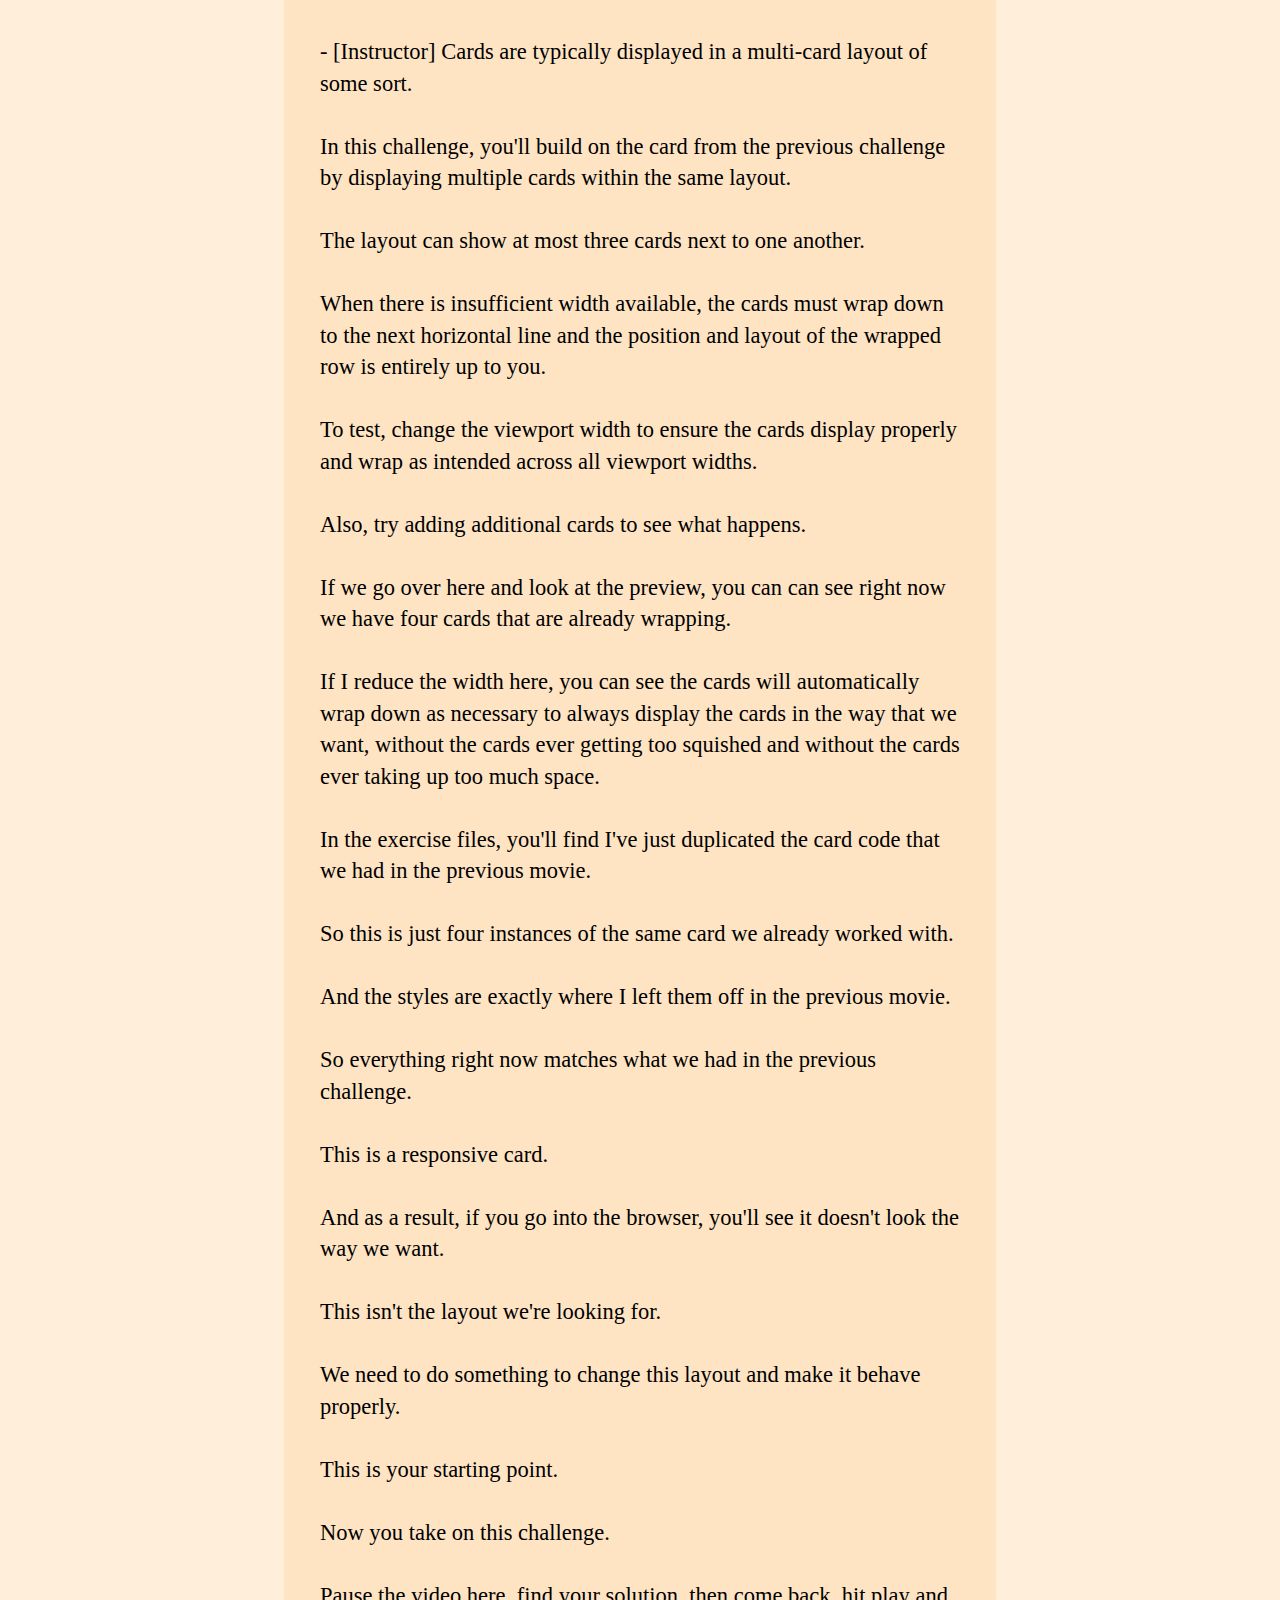
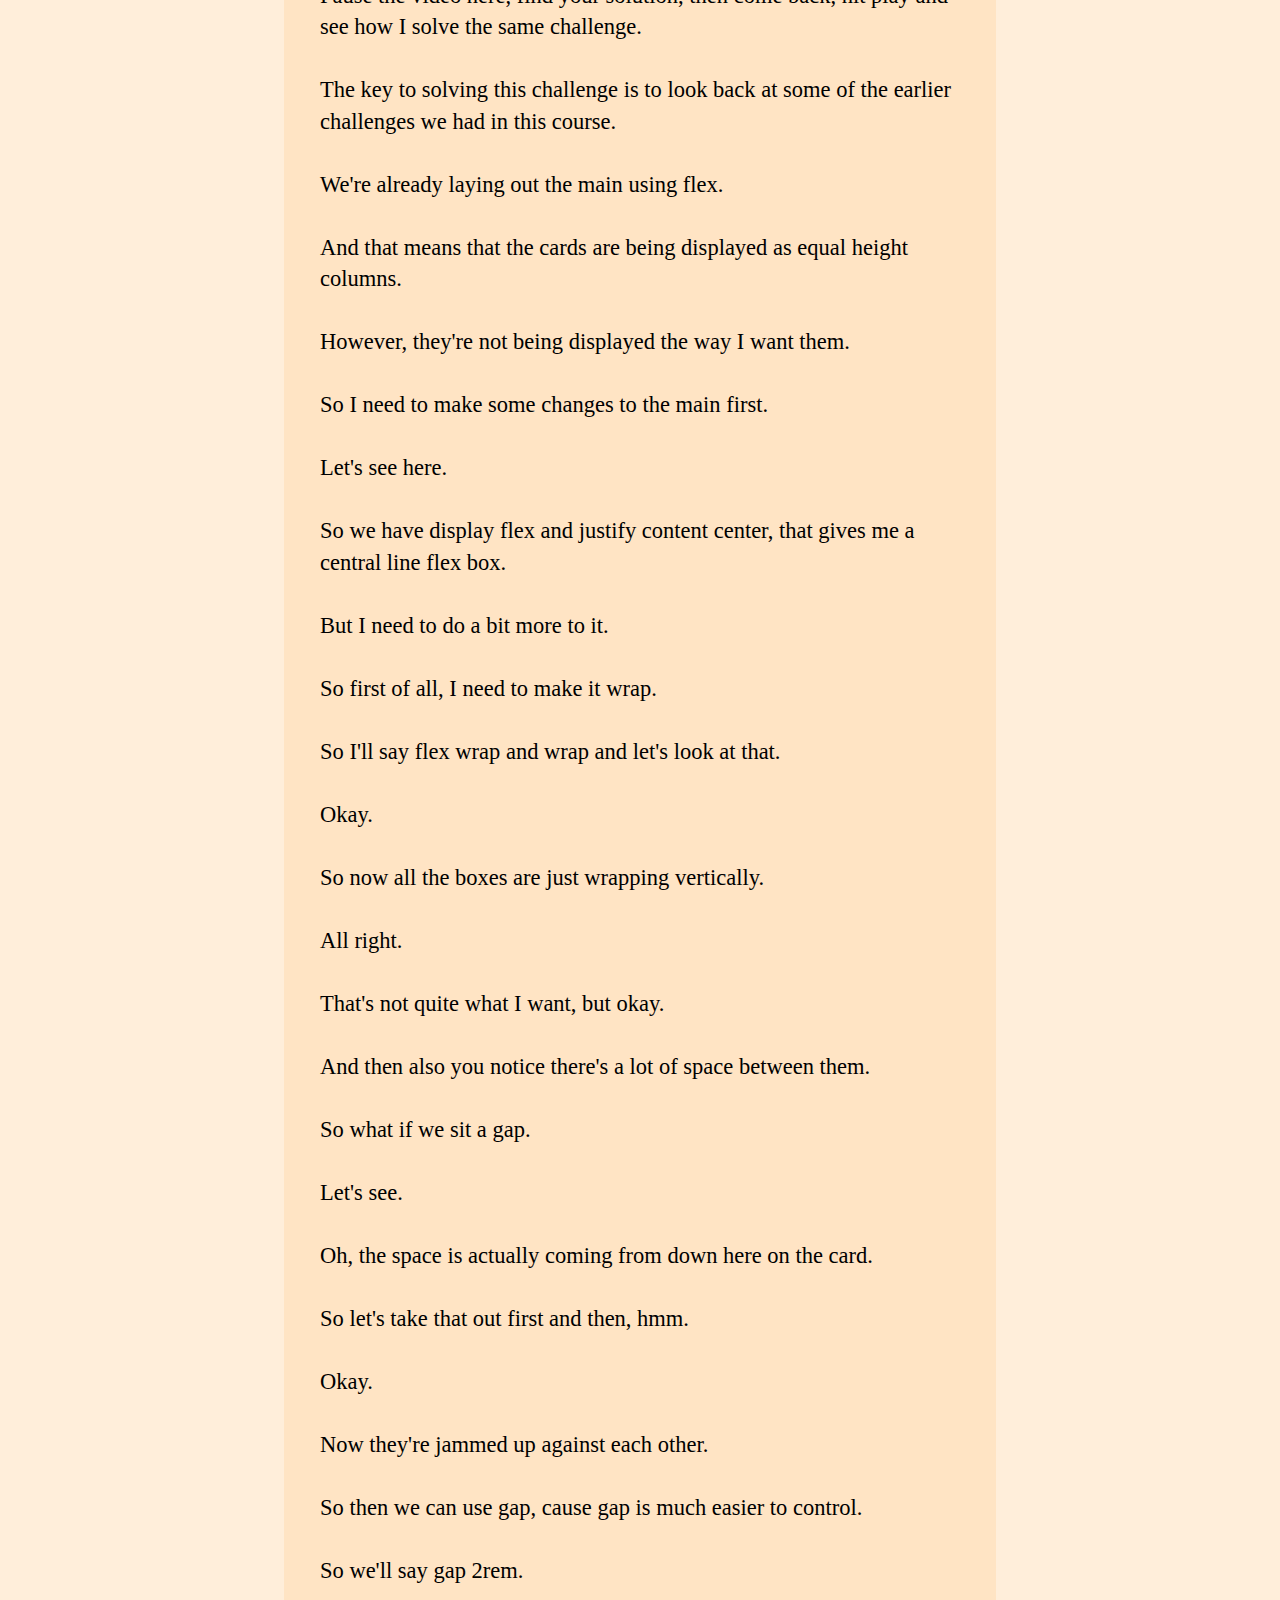
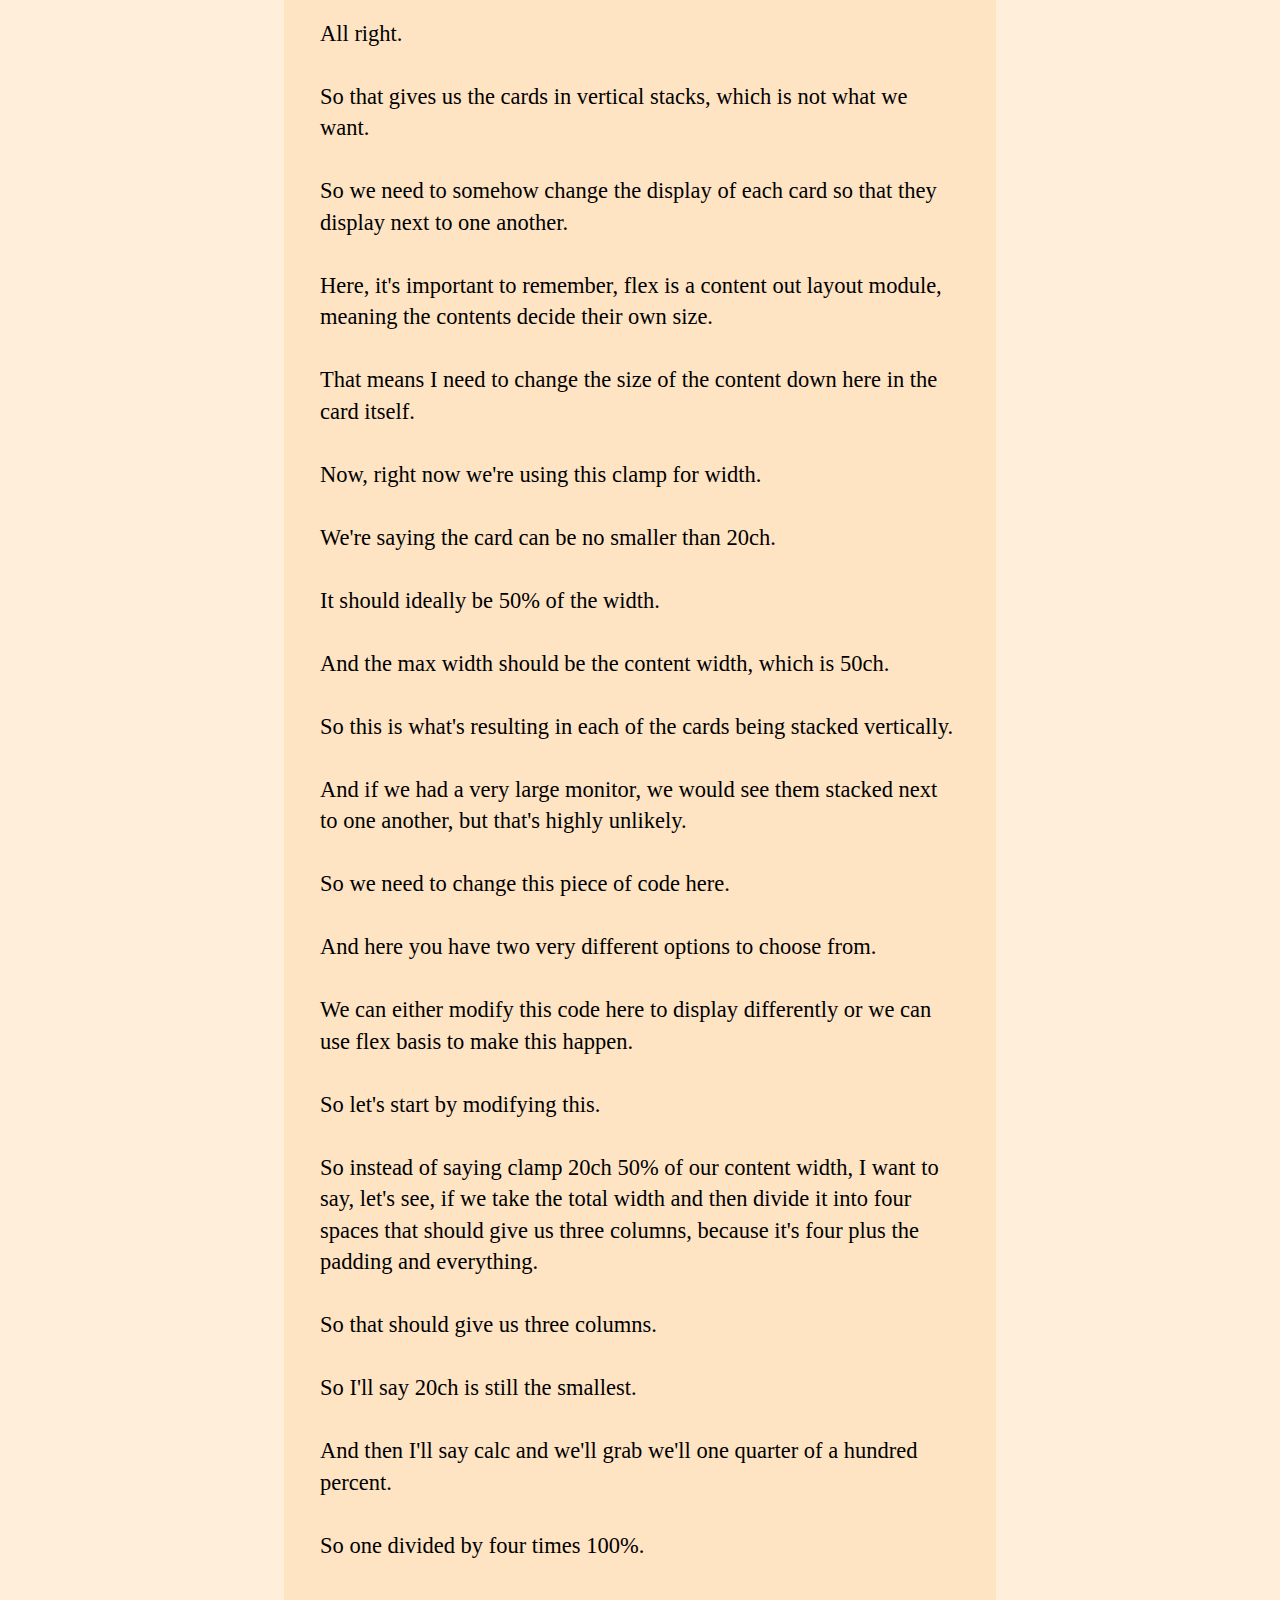
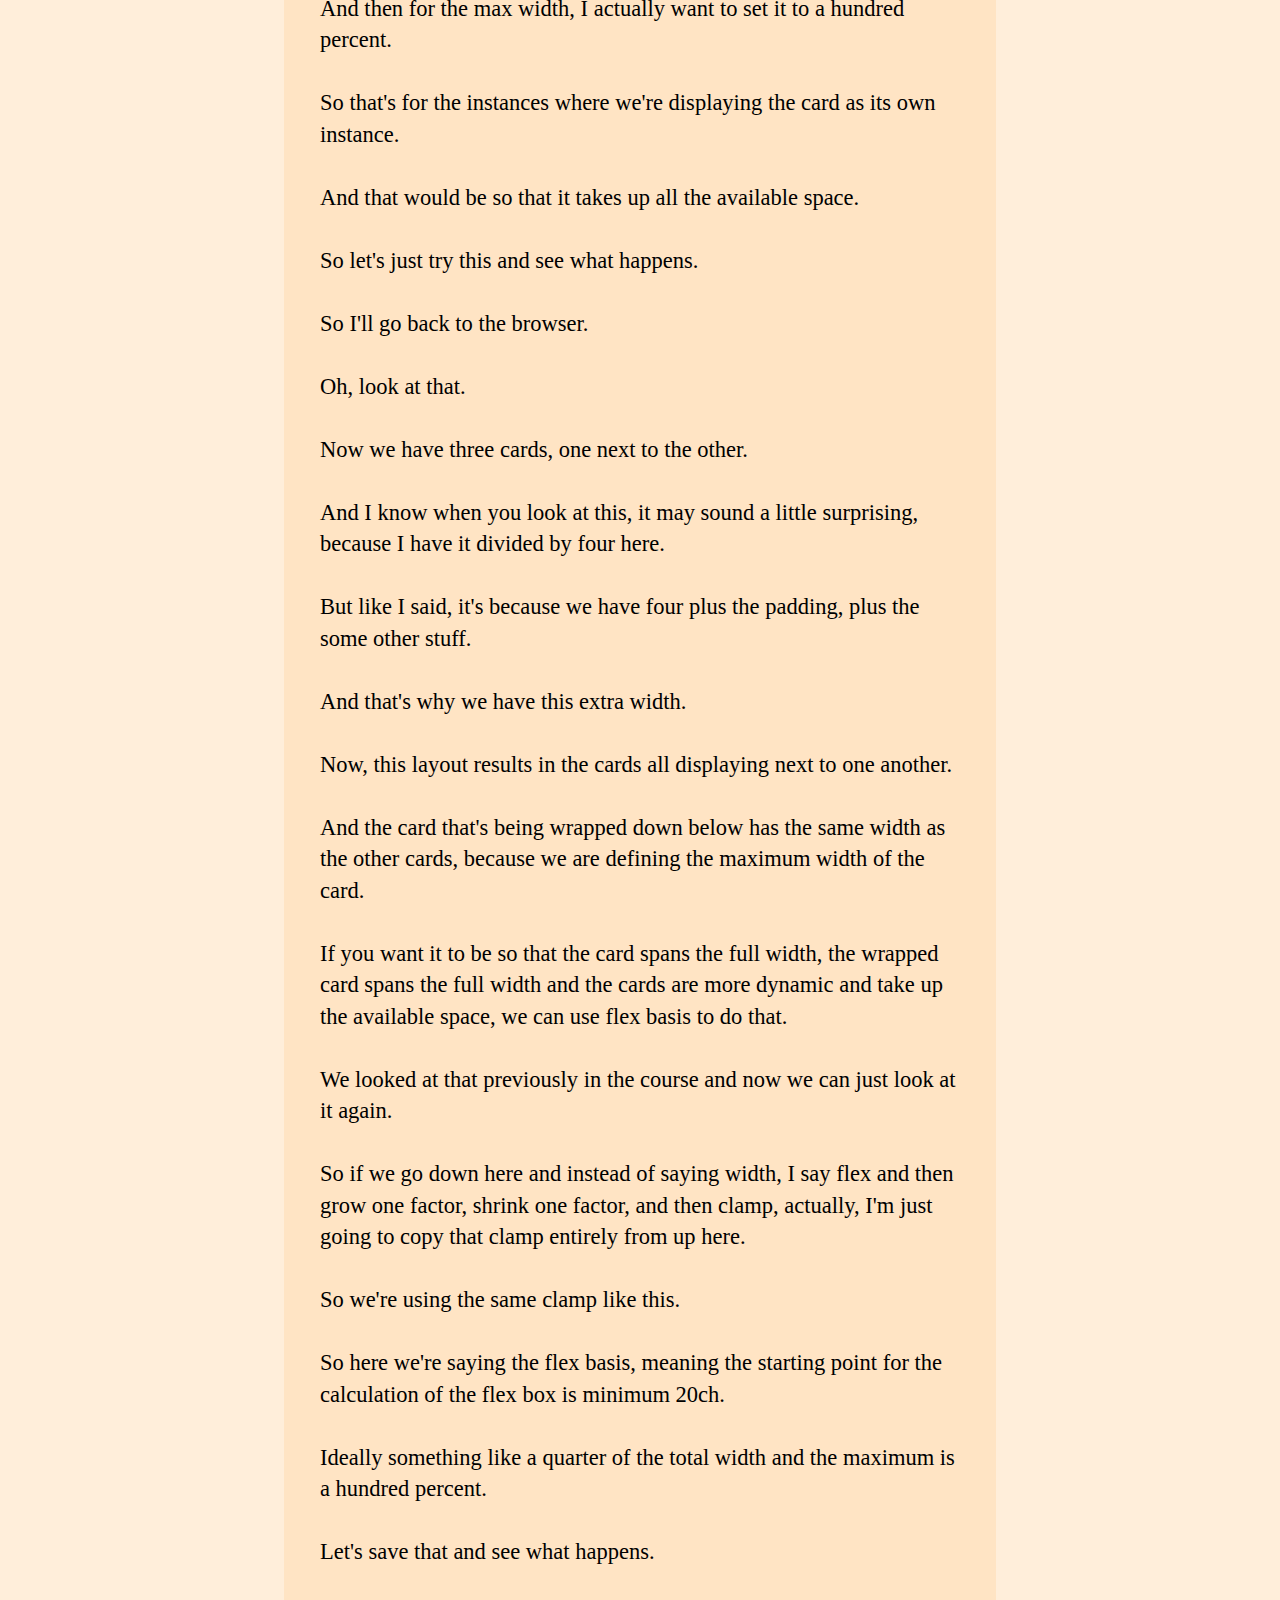
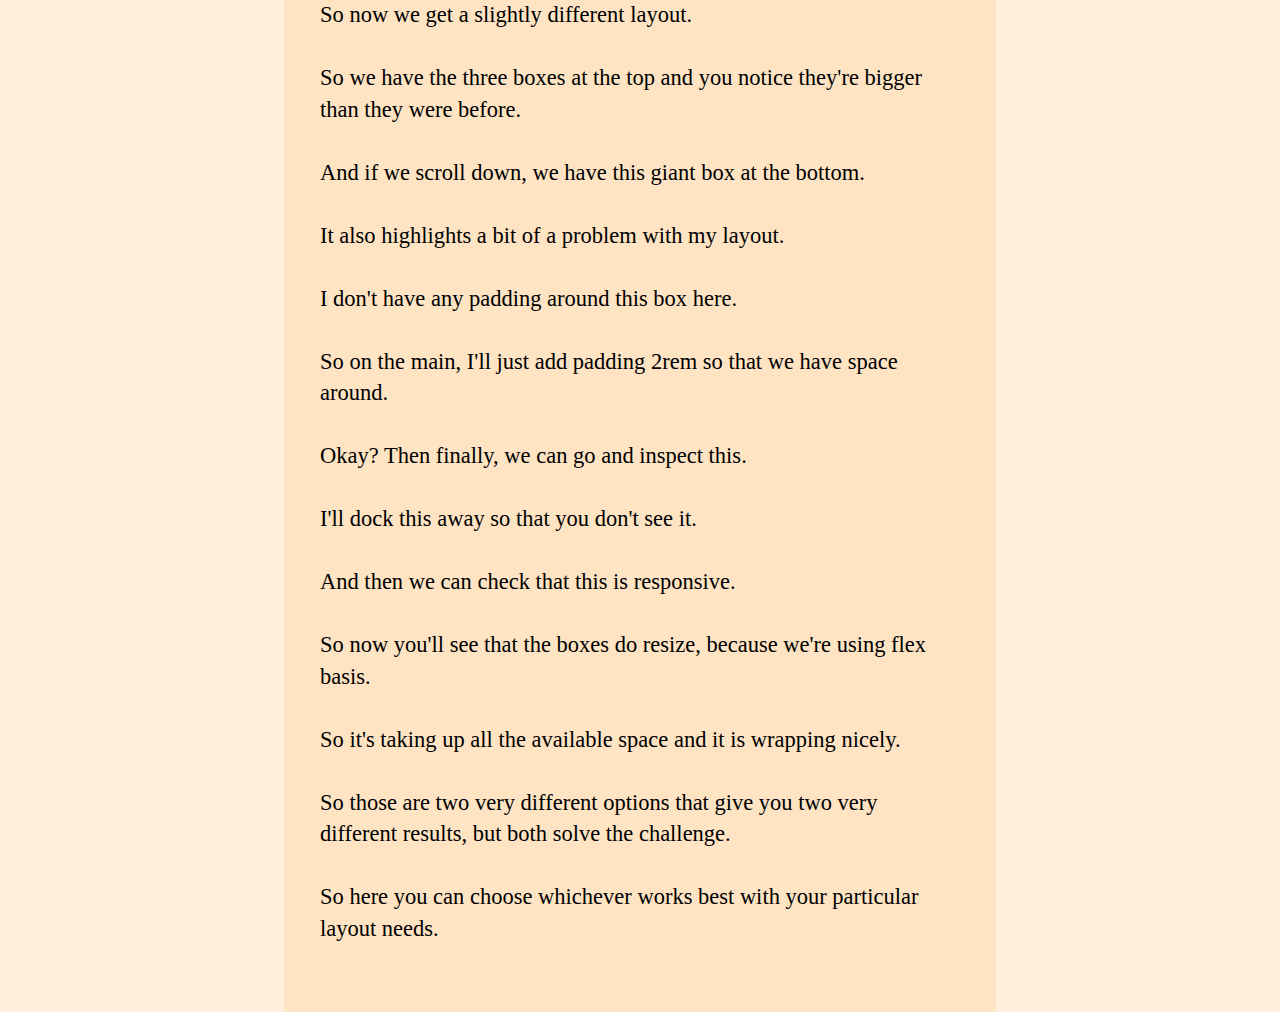
==== commit 17951d0b: "Multi-card layout" ====
--- a/narrator.html
+++ b/narrator.html
@@ -9,16 +9,20 @@
   <style type="text/css">
     html {
       font-size: 18px;
-      background-color: bisque;
+      background-color: rgb(255, 238, 218);
     }
 
     body {
-      margin-top: 5%;
+      /* margin-top: 5%; */
+      padding: 0;
+      margin: 0;
     }
 
     .main {
       max-width: 50%;
       margin: 0 auto;
+      padding: 2rem;
+      background-color: bisque;
     }
 
     .readable {
@@ -30,95 +34,101 @@
 
 <body>
   <div class="main readable" id="narrator">
-    - [Instructor] Card based layouts are popular for an obvious reason. Presenting information on cards makes it easy
-    for
-    the visitor to understand each card holds a separate piece of information. In the first of several card based
-    challenges, you'll make a basic responsive card. The card features an image, a heading, a paragraph and a button.
-    The
-    image must appear at the top of the card edge to edge. The text and button should have consistent whitespace, top,
-    right, bottom and left. The card must have a visible border or other design feature demarking its outer edges. The
-    card
-    must have a defined maximum width and be centered horizontally and vertically. And to test, change the viewport
-    width to
-    ensure the contents of the card are always displayed within the card at all possible widths. Looking in the browser
-    here, I want to show you one specific feature with this card. As I reduce or increase the content width, you'll
-    notice
-    when we have a very wide viewport, the card doesn't change size. Then as I reduce the width of the viewport to a
-    certain
-    point, it starts reducing in size, but only to a specific point, at which place it stops reducing in size until we
-    get
-    even further down where the content is being squished. That's what I want you to achieve here. In the exercise
-    files,
-    you'll find the various pieces that make up the card in the HTML. There's also some basic styling, including empty
-    rules
-    for the relevant selectors. This is your starting point. Now you take on this challenge. Pause the video here, find
+    - [Instructor] Cards are typically displayed in a multi-card layout of some sort. In this challenge, you'll build on
+    the
+    card from the previous challenge by displaying multiple cards within the same layout. The layout can show at most
+    three
+    cards next to one another. When there is insufficient width available, the cards must wrap down to the next
+    horizontal
+    line and the position and layout of the wrapped row is entirely up to you. To test, change the viewport width to
+    ensure
+    the cards display properly and wrap as intended across all viewport widths. Also, try adding additional cards to see
+    what happens. If we go over here and look at the preview, you can can see right now we have four cards that are
+    already
+    wrapping. If I reduce the width here, you can see the cards will automatically wrap down as necessary to always
+    display
+    the cards in the way that we want, without the cards ever getting too squished and without the cards ever taking up
+    too
+    much space. In the exercise files, you'll find I've just duplicated the card code that we had in the previous movie.
+    So
+    this is just four instances of the same card we already worked with. And the styles are exactly where I left them
+    off in
+    the previous movie. So everything right now matches what we had in the previous challenge. This is a responsive
+    card.
+    And as a result, if you go into the browser, you'll see it doesn't look the way we want. This isn't the layout we're
+    looking for. We need to do something to change this layout and make it behave properly. This is your starting point.
+    Now
+    you take on this challenge. Pause the video here, find your solution, then come back, hit play and see how I solve
+    the
+    same challenge. The key to solving this challenge is to look back at some of the earlier challenges we had in this
+    course. We're already laying out the main using flex. And that means that the cards are being displayed as equal
+    height
+    columns. However, they're not being displayed the way I want them. So I need to make some changes to the main first.
+    Let's see here. So we have display flex and justify content center, that gives me a central line flex box. But I
+    need to
+    do a bit more to it. So first of all, I need to make it wrap. So I'll say flex wrap and wrap and let's look at that.
+    Okay. So now all the boxes are just wrapping vertically. All right. That's not quite what I want, but okay. And then
+    also you notice there's a lot of space between them. So what if we sit a gap. Let's see. Oh, the space is actually
+    coming from down here on the card. So let's take that out first and then, hmm. Okay. Now they're jammed up against
+    each
+    other. So then we can use gap, cause gap is much easier to control. So we'll say gap 2rem. All right. So that gives
+    us
+    the cards in vertical stacks, which is not what we want. So we need to somehow change the display of each card so
+    that
+    they display next to one another. Here, it's important to remember, flex is a content out layout module, meaning the
+    contents decide their own size. That means I need to change the size of the content down here in the card itself.
+    Now,
+    right now we're using this clamp for width. We're saying the card can be no smaller than 20ch. It should ideally be
+    50%
+    of the width. And the max width should be the content width, which is 50ch. So this is what's resulting in each of
+    the
+    cards being stacked vertically. And if we had a very large monitor, we would see them stacked next to one another,
+    but
+    that's highly unlikely. So we need to change this piece of code here. And here you have two very different options
+    to
+    choose from. We can either modify this code here to display differently or we can use flex basis to make this
+    happen. So
+    let's start by modifying this. So instead of saying clamp 20ch 50% of our content width, I want to say, let's see,
+    if we
+    take the total width and then divide it into four spaces that should give us three columns, because it's four plus
+    the
+    padding and everything. So that should give us three columns. So I'll say 20ch is still the smallest. And then I'll
+    say
+    calc and we'll grab we'll one quarter of a hundred percent. So one divided by four times 100%. And then for the max
+    width, I actually want to set it to a hundred percent. So that's for the instances where we're displaying the card
+    as
+    its own instance. And that would be so that it takes up all the available space. So let's just try this and see what
+    happens. So I'll go back to the browser. Oh, look at that. Now we have three cards, one next to the other. And I
+    know
+    when you look at this, it may sound a little surprising, because I have it divided by four here. But like I said,
+    it's
+    because we have four plus the padding, plus the some other stuff. And that's why we have this extra width. Now, this
+    layout results in the cards all displaying next to one another. And the card that's being wrapped down below has the
+    same width as the other cards, because we are defining the maximum width of the card. If you want it to be so that
+    the
+    card spans the full width, the wrapped card spans the full width and the cards are more dynamic and take up the
+    available space, we can use flex basis to do that. We looked at that previously in the course and now we can just
+    look
+    at it again. So if we go down here and instead of saying width, I say flex and then grow one factor, shrink one
+    factor,
+    and then clamp, actually, I'm just going to copy that clamp entirely from up here. So we're using the same clamp
+    like
+    this. So here we're saying the flex basis, meaning the starting point for the calculation of the flex box is minimum
+    20ch. Ideally something like a quarter of the total width and the maximum is a hundred percent. Let's save that and
+    see
+    what happens. So now we get a slightly different layout. So we have the three boxes at the top and you notice
+    they're
+    bigger than they were before. And if we scroll down, we have this giant box at the bottom. It also highlights a bit
+    of a
+    problem with my layout. I don't have any padding around this box here. So on the main, I'll just add padding 2rem so
+    that we have space around. Okay? Then finally, we can go and inspect this. I'll dock this away so that you don't see
+    it.
+    And then we can check that this is responsive. So now you'll see that the boxes do resize, because we're using flex
+    basis. So it's taking up all the available space and it is wrapping nicely. So those are two very different options
+    that
+    give you two very different results, but both solve the challenge. So here you can choose whichever works best with
     your
-    solution, then come back, hit play and see how I solve the same challenge. Out of the box, in the exercise files,
-    there
-    is no card at all. So the first thing we need to do is define the outer borders of the card. In the style sheet,
-    there's
-    this class here called card. And if we go look at the markup, you'll find here there's a figure with a class card
-    and
-    the figure wraps around everything. So in this particular markup, the figure is the card itself. So that's where we
-    can
-    start. Since we have a card, we need to demark the outer borders of the card. So I'll start by setting up a border.
-    I'll
-    set it to, let's see, 0.5rem and then solid and black, just so that we have a nice thick border. I also want to add
-    some
-    margin around the card so that it's not going edge to edge. So I'll say margin 2rem. This won't impact the card when
-    it's a card in the middle of a large space, but it will impact the card when the card is in a very small space so
-    that
-    it never butts up against the sides. So let's just save this right now and go back and check. Okay, so we have a
-    card,
-    but it's way too big and it's not looking very nice. All right. So we need to do something else. What we can do here
-    is
-    limit the width of the card and I'll do that using the width property. And you notice I'm not using max width here
-    because I want to use the clamp function. And the clamp function allows me to define the smallest size of the card,
-    the
-    desired size of the card, and the maximum size of the card. So here, I'll say for width, I'll say clamp, and then
-    I'll
-    say the smallest will be 20ch. The desired variable width will be 50% of the available space. And then for the
-    widest
-    width, I want to set the content width. So we've used the content width custom property before. It's the same thing.
-    Only in this case, it's slightly smaller. So I'll say var and then content width. And that way, what we'll get is a
-    layout where the card will try to be 50% of the width, except in cases where it would be smaller than 20ch, in which
-    case it's 20ch. Or in cases where it can be, or in cases where 50% is bigger than the content width defined, in
-    which
-    case it'll just be the content width. All right, back in the browser, we now have a card. And if we open the
-    inspector
-    here and go to the mobile view, you see here I toggled the mobile so that I can use these toggles. If I resize the
-    window, see it doesn't change size here. And then it slowly grows smaller and then eventually it'll grow smaller
-    again.
-    So now I'm getting the behavior I want, but the card isn't centered, so I need to fix that as well. For this
-    particular
-    instance, I can just do that in the main using the centered, using the center feature we talked about earlier in the
-    course. I'll say display flex and justify content center. That will just center my card. Okay. Now we need to deal
-    with
-    the content inside. So let's look at the markup here. We have an image and then we have a fig caption. So that means
-    I
-    should be able to take the fig caption and then indent just the fig caption content. Right? So I'll grab just what's
-    inside here and indent it. So I'll go down here, card fig caption. Okay. And then say margin zero and 2rem and 2rem.
-    That will give us a nice margin, I think. Look at that, nicely aligned. And then I want this button here on the
-    bottom
-    to be over here on the right hand side. Now to do that, I could either do a text align, but I'm actually going to
-    use
-    flex for this. So here, I'll say for the card fig caption, I want to display it as flex. Then I want the flex
-    direction
-    to be column. And then for the, let's see, card button down here at the bottom, I'll say align self to flex end.
-    Let's
-    see what that looks like. Uh-huh, see. Now the button is over here. Now, the last thing I need to do is deal with
-    this
-    extra space that's here. So if I go look at the code, let's see, I'll dock this so you can see what's going on. So
-    if I
-    go look at the markup here, you'll see that h2 has a margin on the bottom. And then the paragraph has a margin at
-    the
-    top, but because this is now a flex box, those two margins aren't collapsing. So I need to remove one of those
-    margins.
-    I can choose to remove either. So in this example, I'll just remove the margin for card h2. So I'll say margin,
-    woops,
-    margin block end to zero. And now we don't have that giant wide space. That's it. That's the solution to the
-    challenge.
-    We now have a fully responsive card.
+    particular layout needs.
   </div>
 
   <script type="text/javascript">
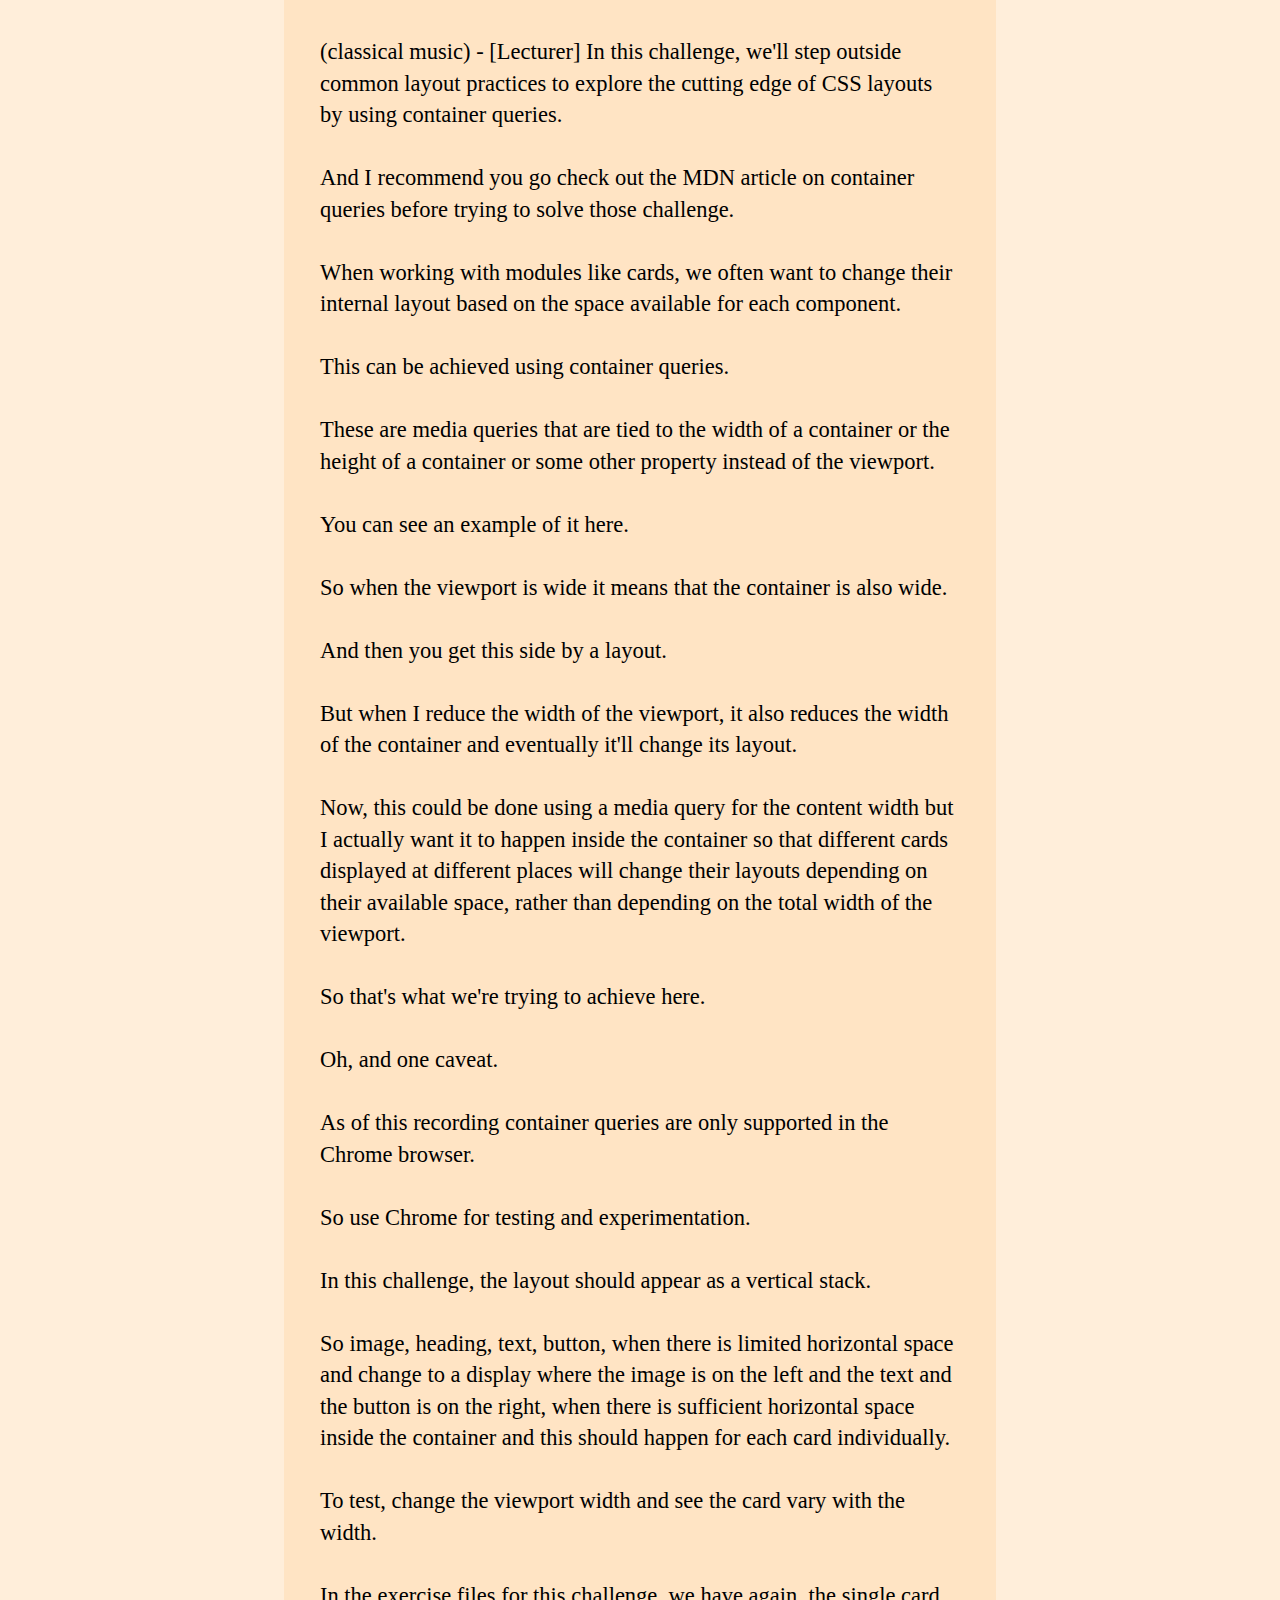
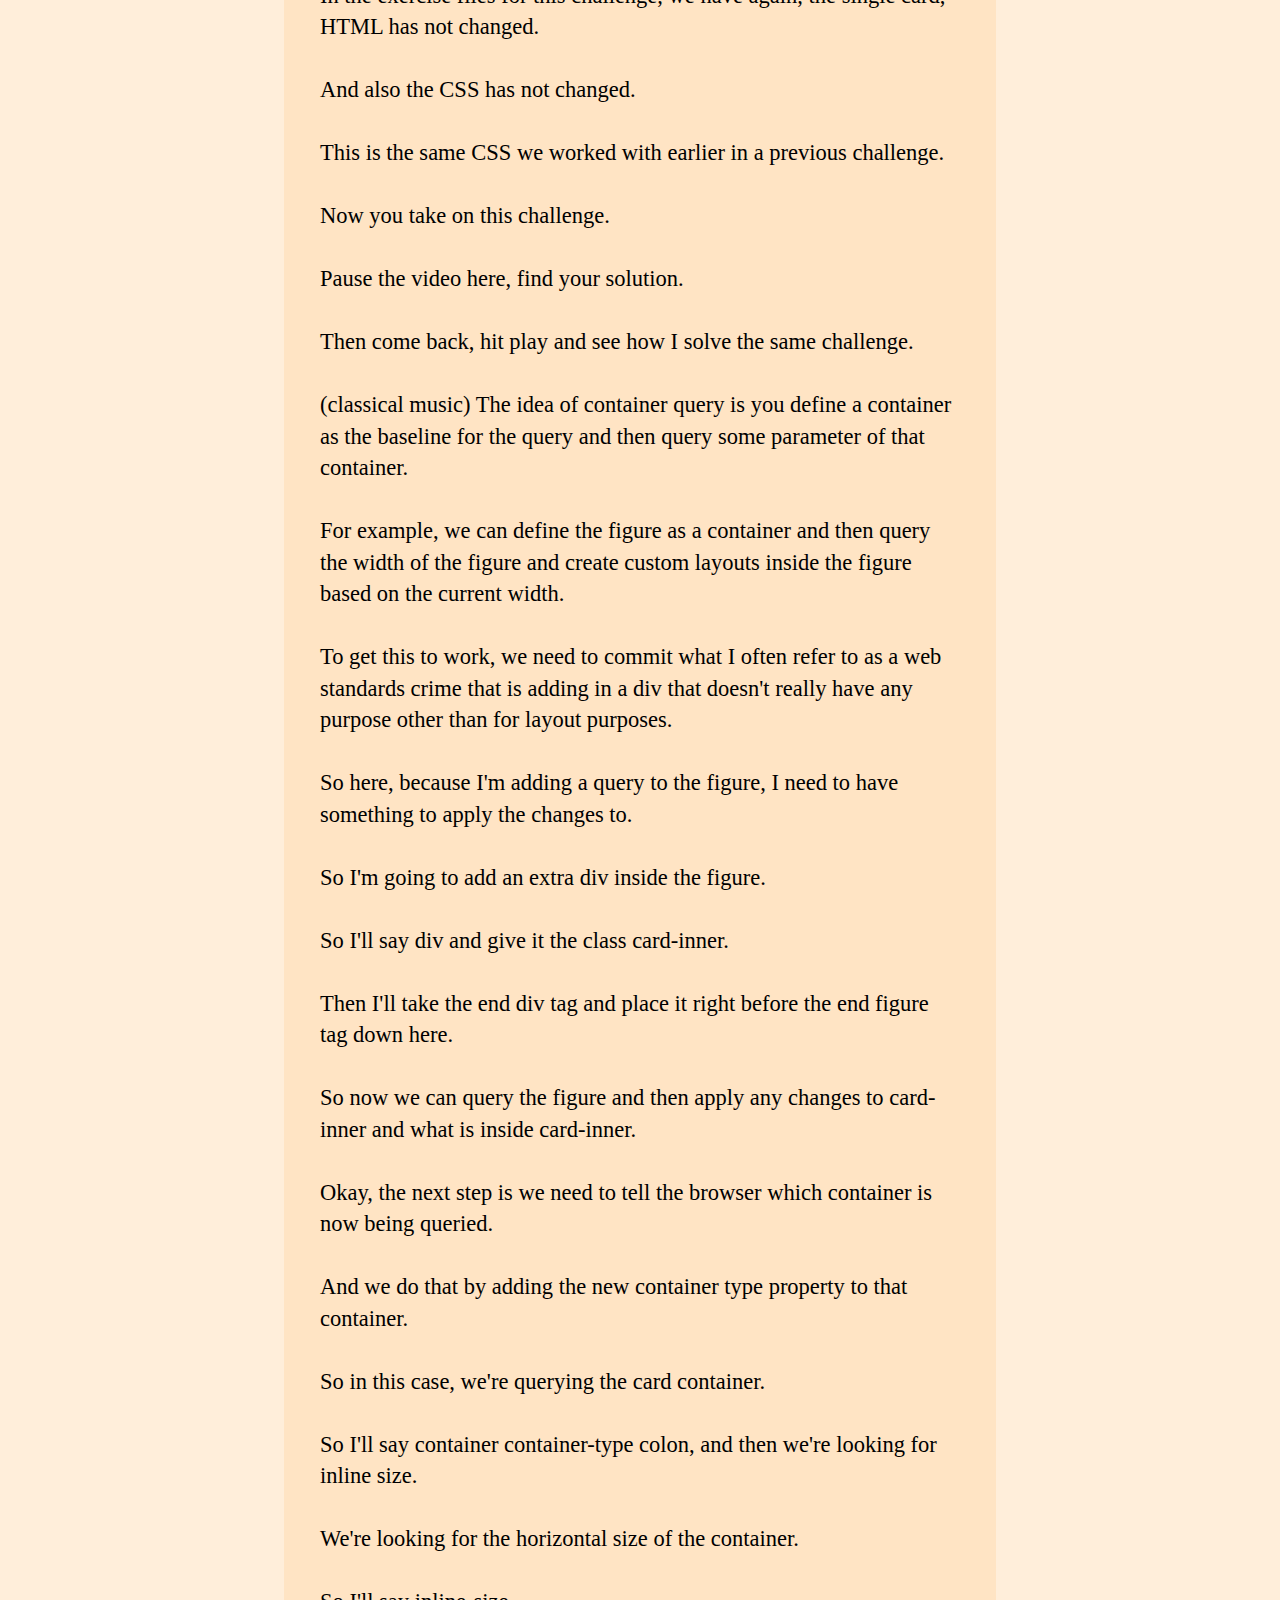
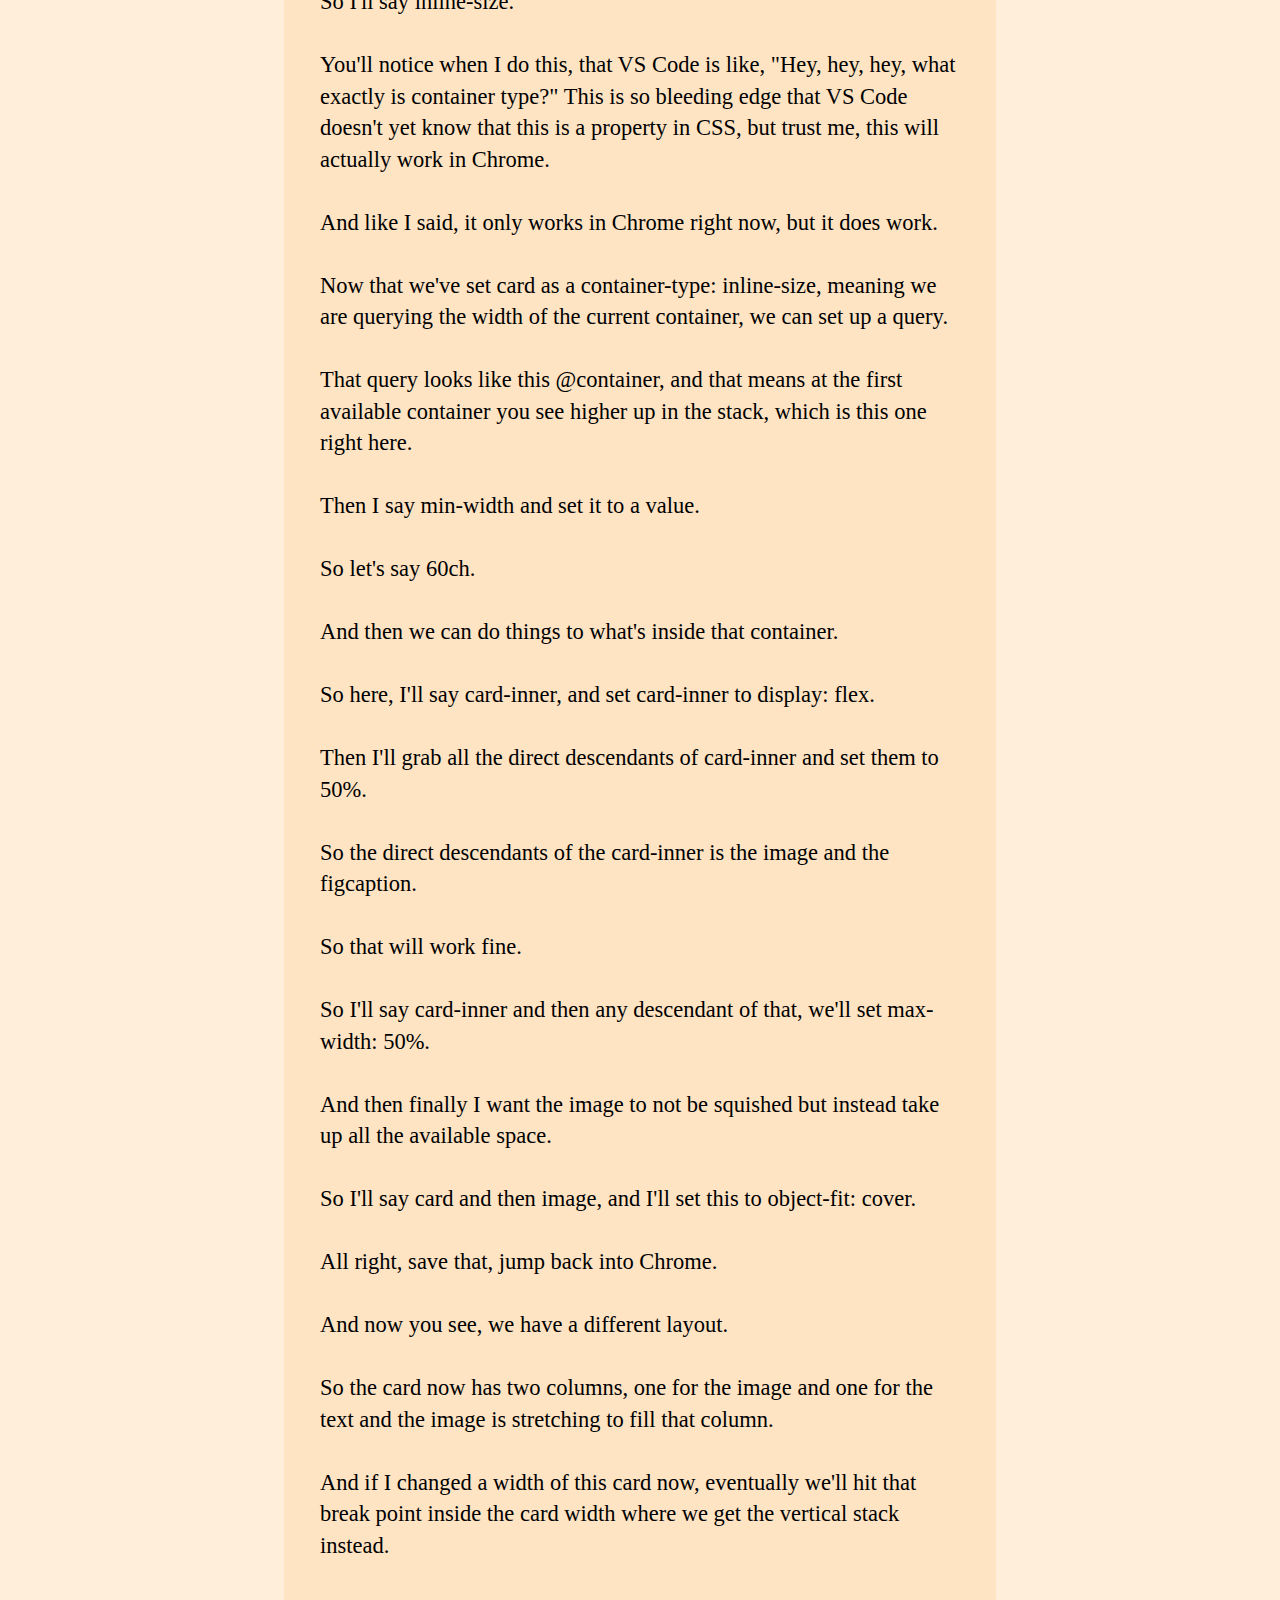
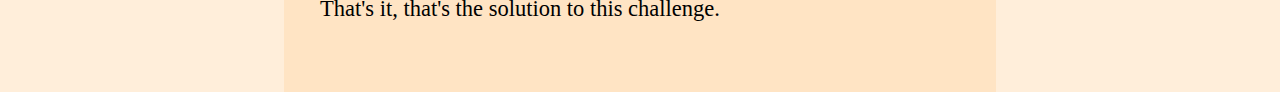
==== commit d193fa16: "Dynamic card layout" ====
--- a/narrator.html
+++ b/narrator.html
@@ -1,144 +1,119 @@
 <!DOCTYPE html>
 <html lang="en">
+  <head>
+    <meta charset="UTF-8" />
+    <meta http-equiv="X-UA-Compatible" content="IE=edge" />
+    <meta name="viewport" content="width=device-width, initial-scale=1.0" />
+    <title>Narrator</title>
+    <style type="text/css">
+      html {
+        font-size: 18px;
+        background-color: rgb(255, 238, 218);
+      }
 
-<head>
-  <meta charset="UTF-8">
-  <meta http-equiv="X-UA-Compatible" content="IE=edge">
-  <meta name="viewport" content="width=device-width, initial-scale=1.0">
-  <title>Narrator</title>
-  <style type="text/css">
-    html {
-      font-size: 18px;
-      background-color: rgb(255, 238, 218);
-    }
+      body {
+        /* margin-top: 5%; */
+        padding: 0;
+        margin: 0;
+      }
 
-    body {
-      /* margin-top: 5%; */
-      padding: 0;
-      margin: 0;
-    }
+      .main {
+        max-width: 50%;
+        margin: 0 auto;
+        padding: 2rem;
+        background-color: bisque;
+      }
 
-    .main {
-      max-width: 50%;
-      margin: 0 auto;
-      padding: 2rem;
-      background-color: bisque;
-    }
+      .readable {
+        font-size: 1.25rem;
+        line-height: 1.75rem;
+      }
+    </style>
+  </head>
 
-    .readable {
-      font-size: 1.25rem;
-      line-height: 1.75rem;
-    }
-  </style>
-</head>
+  <body>
+    <div class="main readable" id="narrator">
+      (classical music) - [Lecturer] In this challenge, we'll step outside
+      common layout practices to explore the cutting edge of CSS layouts by
+      using container queries. And I recommend you go check out the MDN article
+      on container queries before trying to solve those challenge. When working
+      with modules like cards, we often want to change their internal layout
+      based on the space available for each component. This can be achieved
+      using container queries. These are media queries that are tied to the
+      width of a container or the height of a container or some other property
+      instead of the viewport. You can see an example of it here. So when the
+      viewport is wide it means that the container is also wide. And then you
+      get this side by a layout. But when I reduce the width of the viewport, it
+      also reduces the width of the container and eventually it'll change its
+      layout. Now, this could be done using a media query for the content width
+      but I actually want it to happen inside the container so that different
+      cards displayed at different places will change their layouts depending on
+      their available space, rather than depending on the total width of the
+      viewport. So that's what we're trying to achieve here. Oh, and one caveat.
+      As of this recording container queries are only supported in the Chrome
+      browser. So use Chrome for testing and experimentation. In this challenge,
+      the layout should appear as a vertical stack. So image, heading, text,
+      button, when there is limited horizontal space and change to a display
+      where the image is on the left and the text and the button is on the
+      right, when there is sufficient horizontal space inside the container and
+      this should happen for each card individually. To test, change the
+      viewport width and see the card vary with the width. In the exercise files
+      for this challenge, we have again, the single card, HTML has not changed.
+      And also the CSS has not changed. This is the same CSS we worked with
+      earlier in a previous challenge. Now you take on this challenge. Pause the
+      video here, find your solution. Then come back, hit play and see how I
+      solve the same challenge. (classical music) The idea of container query is
+      you define a container as the baseline for the query and then query some
+      parameter of that container. For example, we can define the figure as a
+      container and then query the width of the figure and create custom layouts
+      inside the figure based on the current width. To get this to work, we need
+      to commit what I often refer to as a web standards crime that is adding in
+      a div that doesn't really have any purpose other than for layout purposes.
+      So here, because I'm adding a query to the figure, I need to have
+      something to apply the changes to. So I'm going to add an extra div inside
+      the figure. So I'll say div and give it the class card-inner. Then I'll
+      take the end div tag and place it right before the end figure tag down
+      here. So now we can query the figure and then apply any changes to
+      card-inner and what is inside card-inner. Okay, the next step is we need
+      to tell the browser which container is now being queried. And we do that
+      by adding the new container type property to that container. So in this
+      case, we're querying the card container. So I'll say container
+      container-type colon, and then we're looking for inline size. We're
+      looking for the horizontal size of the container. So I'll say inline-size.
+      You'll notice when I do this, that VS Code is like, "Hey, hey, hey, what
+      exactly is container type?" This is so bleeding edge that VS Code doesn't
+      yet know that this is a property in CSS, but trust me, this will actually
+      work in Chrome. And like I said, it only works in Chrome right now, but it
+      does work. Now that we've set card as a container-type: inline-size,
+      meaning we are querying the width of the current container, we can set up
+      a query. That query looks like this @container, and that means at the
+      first available container you see higher up in the stack, which is this
+      one right here. Then I say min-width and set it to a value. So let's say
+      60ch. And then we can do things to what's inside that container. So here,
+      I'll say card-inner, and set card-inner to display: flex. Then I'll grab
+      all the direct descendants of card-inner and set them to 50%. So the
+      direct descendants of the card-inner is the image and the figcaption. So
+      that will work fine. So I'll say card-inner and then any descendant of
+      that, we'll set max-width: 50%. And then finally I want the image to not
+      be squished but instead take up all the available space. So I'll say card
+      and then image, and I'll set this to object-fit: cover. All right, save
+      that, jump back into Chrome. And now you see, we have a different layout.
+      So the card now has two columns, one for the image and one for the text
+      and the image is stretching to fill that column. And if I changed a width
+      of this card now, eventually we'll hit that break point inside the card
+      width where we get the vertical stack instead. That's it, that's the
+      solution to this challenge.
+    </div>
 
-<body>
-  <div class="main readable" id="narrator">
-    - [Instructor] Cards are typically displayed in a multi-card layout of some sort. In this challenge, you'll build on
-    the
-    card from the previous challenge by displaying multiple cards within the same layout. The layout can show at most
-    three
-    cards next to one another. When there is insufficient width available, the cards must wrap down to the next
-    horizontal
-    line and the position and layout of the wrapped row is entirely up to you. To test, change the viewport width to
-    ensure
-    the cards display properly and wrap as intended across all viewport widths. Also, try adding additional cards to see
-    what happens. If we go over here and look at the preview, you can can see right now we have four cards that are
-    already
-    wrapping. If I reduce the width here, you can see the cards will automatically wrap down as necessary to always
-    display
-    the cards in the way that we want, without the cards ever getting too squished and without the cards ever taking up
-    too
-    much space. In the exercise files, you'll find I've just duplicated the card code that we had in the previous movie.
-    So
-    this is just four instances of the same card we already worked with. And the styles are exactly where I left them
-    off in
-    the previous movie. So everything right now matches what we had in the previous challenge. This is a responsive
-    card.
-    And as a result, if you go into the browser, you'll see it doesn't look the way we want. This isn't the layout we're
-    looking for. We need to do something to change this layout and make it behave properly. This is your starting point.
-    Now
-    you take on this challenge. Pause the video here, find your solution, then come back, hit play and see how I solve
-    the
-    same challenge. The key to solving this challenge is to look back at some of the earlier challenges we had in this
-    course. We're already laying out the main using flex. And that means that the cards are being displayed as equal
-    height
-    columns. However, they're not being displayed the way I want them. So I need to make some changes to the main first.
-    Let's see here. So we have display flex and justify content center, that gives me a central line flex box. But I
-    need to
-    do a bit more to it. So first of all, I need to make it wrap. So I'll say flex wrap and wrap and let's look at that.
-    Okay. So now all the boxes are just wrapping vertically. All right. That's not quite what I want, but okay. And then
-    also you notice there's a lot of space between them. So what if we sit a gap. Let's see. Oh, the space is actually
-    coming from down here on the card. So let's take that out first and then, hmm. Okay. Now they're jammed up against
-    each
-    other. So then we can use gap, cause gap is much easier to control. So we'll say gap 2rem. All right. So that gives
-    us
-    the cards in vertical stacks, which is not what we want. So we need to somehow change the display of each card so
-    that
-    they display next to one another. Here, it's important to remember, flex is a content out layout module, meaning the
-    contents decide their own size. That means I need to change the size of the content down here in the card itself.
-    Now,
-    right now we're using this clamp for width. We're saying the card can be no smaller than 20ch. It should ideally be
-    50%
-    of the width. And the max width should be the content width, which is 50ch. So this is what's resulting in each of
-    the
-    cards being stacked vertically. And if we had a very large monitor, we would see them stacked next to one another,
-    but
-    that's highly unlikely. So we need to change this piece of code here. And here you have two very different options
-    to
-    choose from. We can either modify this code here to display differently or we can use flex basis to make this
-    happen. So
-    let's start by modifying this. So instead of saying clamp 20ch 50% of our content width, I want to say, let's see,
-    if we
-    take the total width and then divide it into four spaces that should give us three columns, because it's four plus
-    the
-    padding and everything. So that should give us three columns. So I'll say 20ch is still the smallest. And then I'll
-    say
-    calc and we'll grab we'll one quarter of a hundred percent. So one divided by four times 100%. And then for the max
-    width, I actually want to set it to a hundred percent. So that's for the instances where we're displaying the card
-    as
-    its own instance. And that would be so that it takes up all the available space. So let's just try this and see what
-    happens. So I'll go back to the browser. Oh, look at that. Now we have three cards, one next to the other. And I
-    know
-    when you look at this, it may sound a little surprising, because I have it divided by four here. But like I said,
-    it's
-    because we have four plus the padding, plus the some other stuff. And that's why we have this extra width. Now, this
-    layout results in the cards all displaying next to one another. And the card that's being wrapped down below has the
-    same width as the other cards, because we are defining the maximum width of the card. If you want it to be so that
-    the
-    card spans the full width, the wrapped card spans the full width and the cards are more dynamic and take up the
-    available space, we can use flex basis to do that. We looked at that previously in the course and now we can just
-    look
-    at it again. So if we go down here and instead of saying width, I say flex and then grow one factor, shrink one
-    factor,
-    and then clamp, actually, I'm just going to copy that clamp entirely from up here. So we're using the same clamp
-    like
-    this. So here we're saying the flex basis, meaning the starting point for the calculation of the flex box is minimum
-    20ch. Ideally something like a quarter of the total width and the maximum is a hundred percent. Let's save that and
-    see
-    what happens. So now we get a slightly different layout. So we have the three boxes at the top and you notice
-    they're
-    bigger than they were before. And if we scroll down, we have this giant box at the bottom. It also highlights a bit
-    of a
-    problem with my layout. I don't have any padding around this box here. So on the main, I'll just add padding 2rem so
-    that we have space around. Okay? Then finally, we can go and inspect this. I'll dock this away so that you don't see
-    it.
-    And then we can check that this is responsive. So now you'll see that the boxes do resize, because we're using flex
-    basis. So it's taking up all the available space and it is wrapping nicely. So those are two very different options
-    that
-    give you two very different results, but both solve the challenge. So here you can choose whichever works best with
-    your
-    particular layout needs.
-  </div>
-
-  <script type="text/javascript">
-    window.addEventListener('load', function () {
-      const fullStopRegex = /\./g;
-      const narrator = document.getElementById('narrator');
-      narrator.innerHTML = narrator.innerHTML.replace(fullStopRegex, '.<br /><br />');
-    });
-
-  </script>
-</body>
-
+    <script type="text/javascript">
+      window.addEventListener("load", function () {
+        const fullStopRegex = /\./g;
+        const narrator = document.getElementById("narrator");
+        narrator.innerHTML = narrator.innerHTML.replace(
+          fullStopRegex,
+          ".<br /><br />"
+        );
+      });
+    </script>
+  </body>
 </html>
